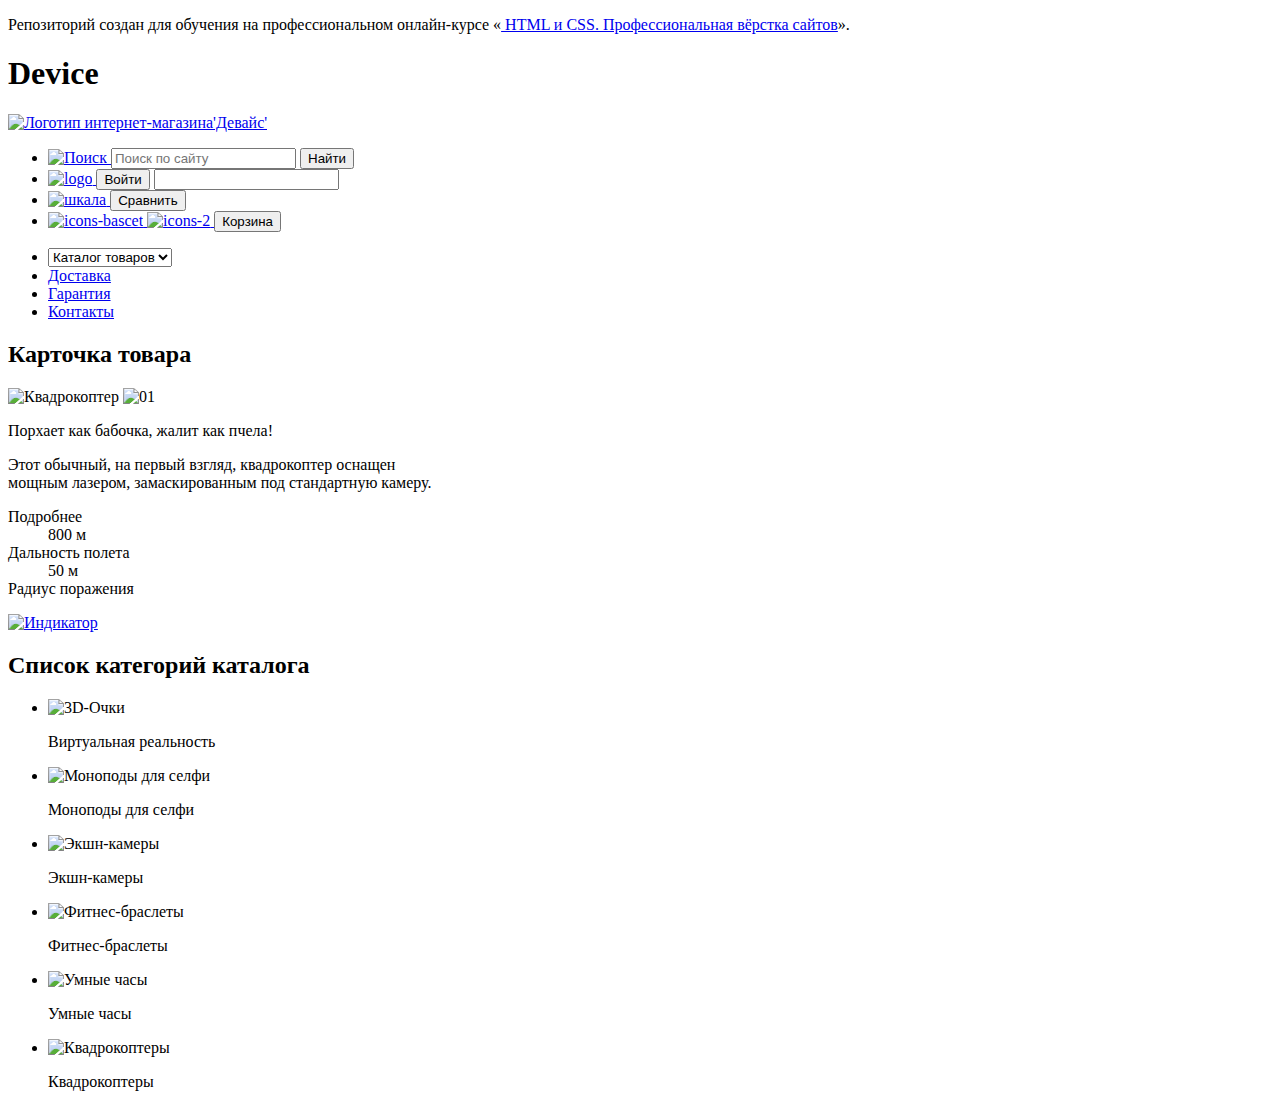
==== index.html @ 3abfb751 "Разметка списка продуктов" ====
<!DOCTYPE html>
<html lang="ru">
  <head>
    <meta charset="utf-8">
    <link rel="stylesheet" href="">
    <title>HTML Academy: Девайс</title>
  </head>
  <body>
<p>Репозиторий создан для обучения на профессиональном онлайн‑курсе «<a href="https://htmlacademy.ru/intensive/htmlcss">
  HTML и CSS. Профессиональная вёрстка сайтов</a>».</p>
   <main class="main-index">

<header class="page-header">
  <div class="container-header">
  <section class="navigation">
    <h1 class="visually-hidden">Device</h1>
  <a class="navigation-logo" href="index.html">
 <img class="page-header-logo" src="" alt="Логотип интернет-магазина'Девайс'"
  src="" width="145" height="36">
 </a>
 <ul class="navigation-list">
 <form class="navigation-form" action="https://echo.htmlacademy.ru/" method="post">

  <li class="navigation-item-search">
    <a class="navigation-link" href="#">
 <img class="" alt="Поиск" width="16" height="16">
		</a>
<label form="navigation-search"></label>
<input class="field" placeholder="Поиск по сайту" type="search" name="navigation-search" id="navigation-search" required>
<button class="button-search-button" type="submit">Найти</button>
</li>
<li class="navigation-item-to-come-in">
  <a class="navigation-link" href="#">
    <img class="" alt="logo" width="13" height="12">
       </a>
<button class="button-to-come-in-button" type="submit">Войти</button>
<label for="navigation-login">
<input class="field" placeholder="" type="text" name="navigation-login" id="navigation-login"
 required>
</label>
</li>
<li class="navigation-item-compare">
  <a class="navigation-link" href="#">
    <img class="icons-compare" src="" alt="шкала" width="13" height="12">
       </a>
  <button class="button-compare-button" type="submit">Сравнить</button>
</li>
<li class="navigation-item-bascet">
  <a class="navigation-link" href="#">
    <img class="" alt="icons-bascet" src="" alt="Корзина" width="16" height="14">
    <img class="" alt="icons-2" src="" alt="цифра-2" width="21" height="21">
       </a>
       <button class="button-cart-button" type="submit">Корзина</button>
</li>
</form>
  </ul>
  <ul class="navigation-list-menu">
    <li class="navigation-item-catalog">
    <select name="catalog">
      <option value="catalog-toggler">Каталог товаров</option>
      <img class="" alt="элипс" width="50" height="50">
    </select>
    </li>
    <li class="navigation-item-delivery">
      <a class="navigation-link" href="#">Доставка</a>
    </li>
    <li class="navigation-item-guarantee">
    <a class="navigation-link" href="#">Гарантия</a>
    </li>
    <li class="navigation-item-contacts">
      <a class="navigation-link" href="#">Контакты</a>
    </li>
  </ul>
</section>
</div>
</header>
<main class="main-container">
	<div class="page-container">
	<section class="product-card">
    <h2 class="visually-hidden">Карточка товара</h2>
    <img class="slider-1" src="" alt="Квадрокоптер" width="560" height="560">
    <img class="slider-2" src="" alt="01" width="250" height="135">
    <p class="product-characteristics">Порхает как бабочка,
      жалит как пчела!</p>
      <p class="description">Этот обычный, на первый взгляд, квадрокоптер оснащен<br> мощным лазером, замаскированным под стандартную камеру.
      </p>
      <dl class="product-description">Подробнее
        <dd>800 м</dd>
        <dt>Дальность полета</dt>
        <dd>50 м</dd>
        <dt>Радиус поражения</dt>
      </dl>
      <a class="navigation-link" href="#">
        <img class="indicators-list" src="" alt="Индикатор" width="76" height="12">
      </a>
</section>
<section class="catalog-products">
  <h2 class="visually-hidden">Список категорий каталога</h2>
  <ul class="products-list">
    <li class="product-item">
      <img class="glasses" src="" alt="3D-Очки" width="97" height="55">
      <p class="description">Виртуальная
        реальность</p>
    </li>
    <li class="product-item">
      <img class="selfie-ionopods" src="" alt="Моноподы для селфи" width="97" height="55">
      <p class="description">Моноподы
        для селфи</p>
    </li>
    <li class="product-item">
      <img class="action-camera" src="" alt="Экшн-камеры" width="97" height="55">
      <p class="description">Экшн-камеры</p>
    </li>
    <li class="product-item">
      <img class="fitness-bracelets" src="" alt="Фитнес-браслеты" width="107" height="65">
      <p class="description">Фитнес-браслеты</p>
    </li>
    <li class="product-item">
      <img class="smart-watch" src="" alt="Умные часы" width="56" height="38">
      <p class="description">Умные часы</p>
    </li>
    <li class="product-item">
      <img class="quadrocopter" src="" alt="Квадрокоптеры" width="132" height="69">
      <p class="description">Квадрокоптеры</p>
    </li>
  </ul>
</section>

  </div>
   </main>
  </body>
</html>
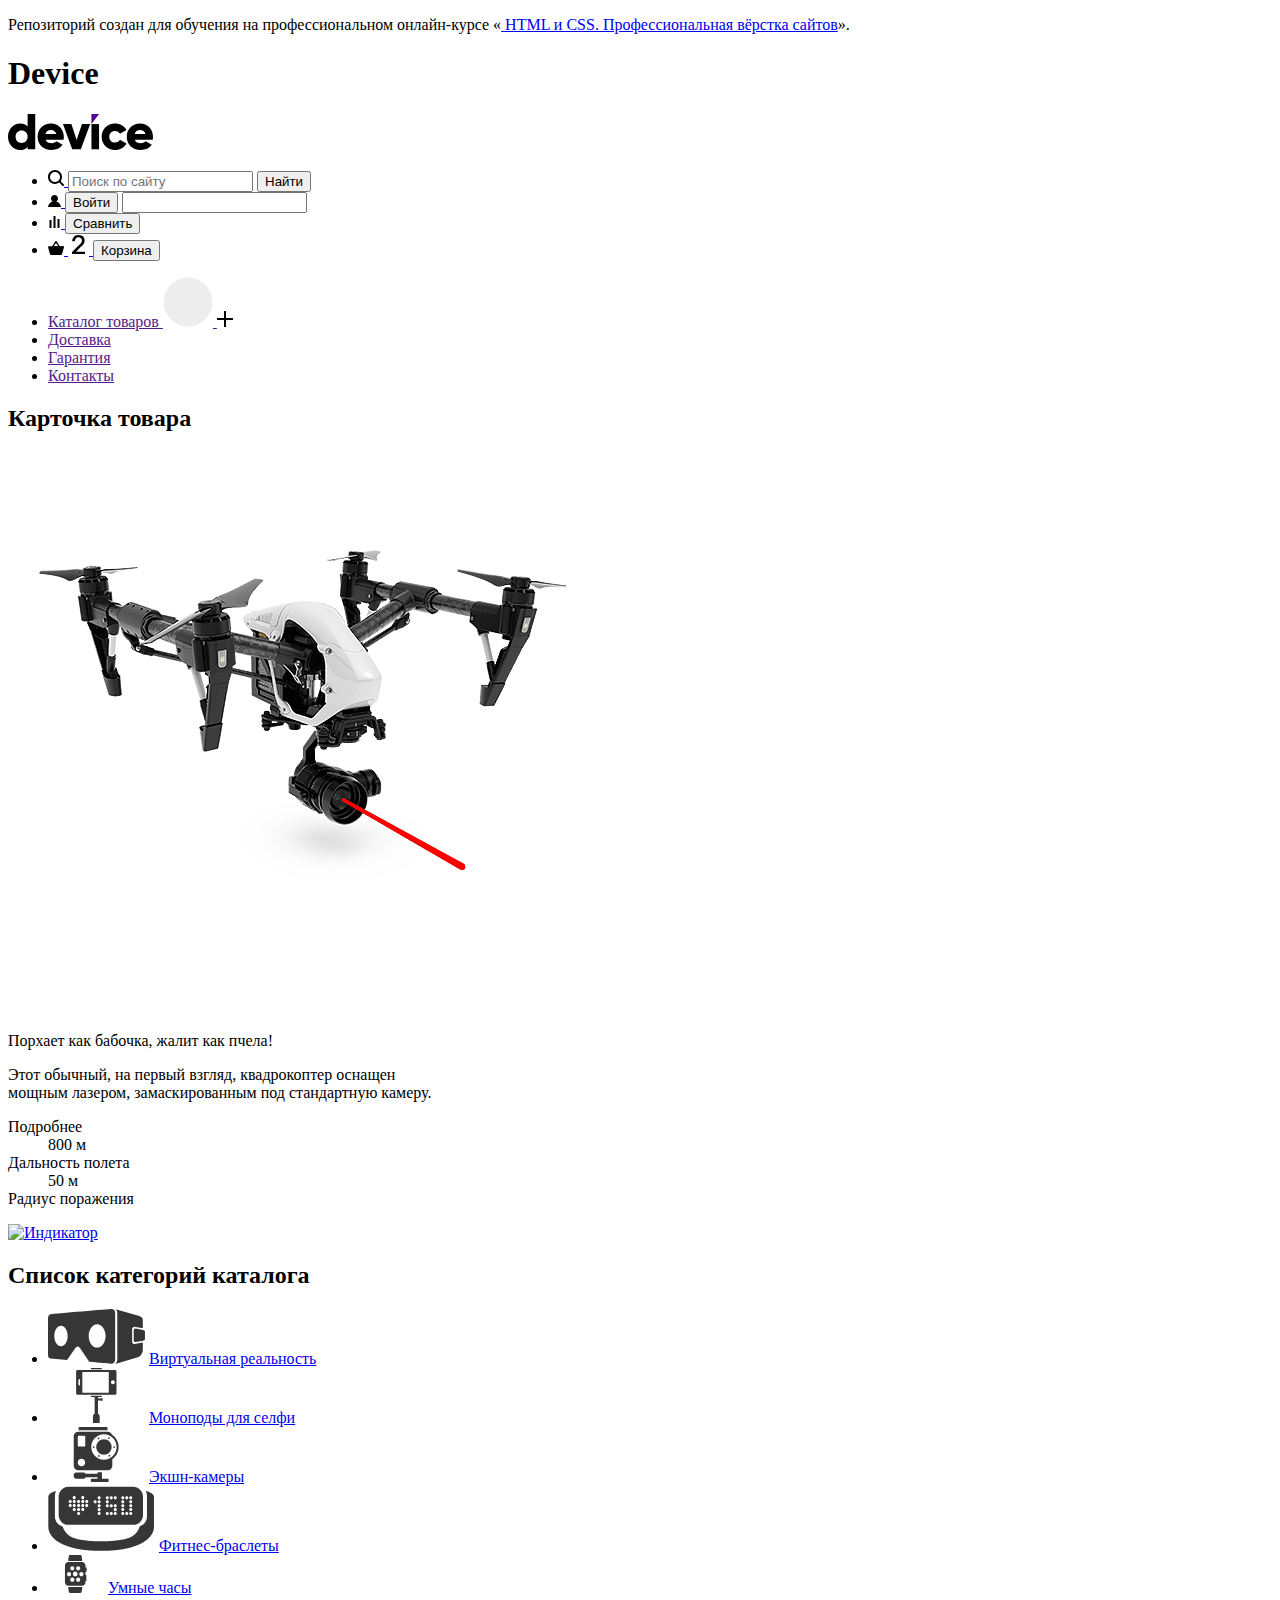
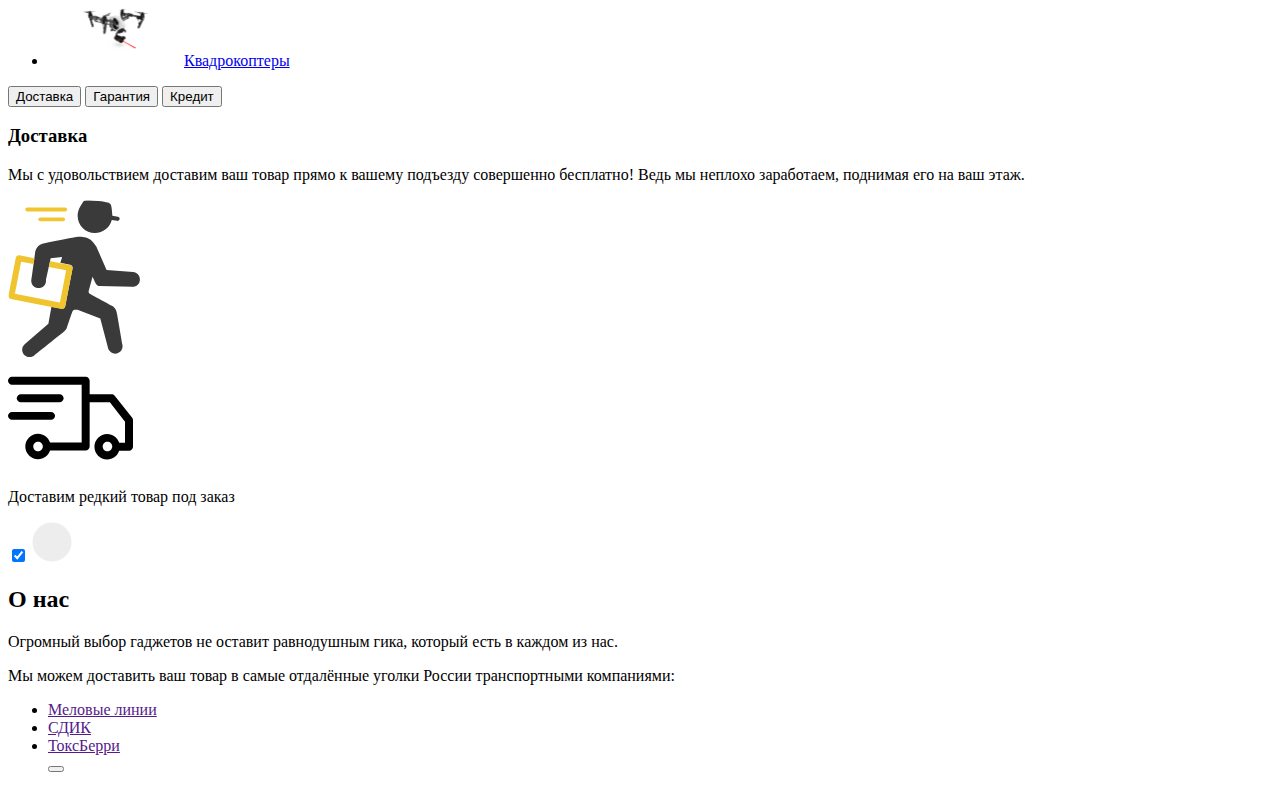
==== commit 104935ee: "экспорт графики и разметка секции"О нас"" ====
--- a/index.html
+++ b/index.html
@@ -2,7 +2,7 @@
 <html lang="ru">
   <head>
     <meta charset="utf-8">
-    <link rel="stylesheet" href="">
+    <link rel="stylesheet" href="./.stylelintrc.json">
     <title>HTML Academy: Девайс</title>
   </head>
   <body>
@@ -15,15 +15,14 @@
   <section class="navigation">
     <h1 class="visually-hidden">Device</h1>
   <a class="navigation-logo" href="index.html">
- <img class="page-header-logo" src="" alt="Логотип интернет-магазина'Девайс'"
-  src="" width="145" height="36">
+ <img class="page-header-logo" src="./images/logo.svg" alt="Логотип интернет-магазина'Девайс'" width="145" height="36">
  </a>
  <ul class="navigation-list">
  <form class="navigation-form" action="https://echo.htmlacademy.ru/" method="post">
 
   <li class="navigation-item-search">
     <a class="navigation-link" href="#">
- <img class="" alt="Поиск" width="16" height="16">
+ <img class="search" src="/images/VectorS.svg" alt="Поиск" width="16" height="16">
 		</a>
 <label form="navigation-search"></label>
 <input class="field" placeholder="Поиск по сайту" type="search" name="navigation-search" id="navigation-search" required>
@@ -31,44 +30,45 @@
 </li>
 <li class="navigation-item-to-come-in">
   <a class="navigation-link" href="#">
-    <img class="" alt="logo" width="13" height="12">
+    <img class="icons" src="/images/VectorL.svg" alt="logo" width="13" height="12">
        </a>
 <button class="button-to-come-in-button" type="submit">Войти</button>
-<label for="navigation-login">
-<input class="field" placeholder="" type="text" name="navigation-login" id="navigation-login"
+<label for="field">
+<input class="field" placeholder="" type="text" name="navigation-login" id="field"
  required>
 </label>
 </li>
 <li class="navigation-item-compare">
   <a class="navigation-link" href="#">
-    <img class="icons-compare" src="" alt="шкала" width="13" height="12">
-       </a>
+    <img class="icons-compare" src="./images/Vector7.svg" alt="шкала" width="13" height="12">
+  </a>
   <button class="button-compare-button" type="submit">Сравнить</button>
 </li>
 <li class="navigation-item-bascet">
   <a class="navigation-link" href="#">
-    <img class="" alt="icons-bascet" src="" alt="Корзина" width="16" height="14">
-    <img class="" alt="icons-2" src="" alt="цифра-2" width="21" height="21">
+    <img class="bascet" src="./images/Vectorb.svg" alt="icons-bascet" alt="Корзина" width="16" height="14">
+    <img class="icons-2" src="./images/2.svg" alt="цифра-2" width="21" height="21">
        </a>
        <button class="button-cart-button" type="submit">Корзина</button>
 </li>
 </form>
   </ul>
-  <ul class="navigation-list-menu">
-    <li class="navigation-item-catalog">
-    <select name="catalog">
-      <option value="catalog-toggler">Каталог товаров</option>
-      <img class="" alt="элипс" width="50" height="50">
-    </select>
+  <ul class="catalog">
+    <li class="catalog-item">
+    <a href="">Каталог товаров
+      <img class="Ellipse-2" src="./images/Ellipse.svg" alt="элипс" width="50" height="50">
+      <img class="+" src="./images/Vector+.svg" alt="элипс" width="16" height="16">
+      </a>
     </li>
-    <li class="navigation-item-delivery">
-      <a class="navigation-link" href="#">Доставка</a>
+
+    <li class="catalog-item">
+      <a href="">Доставка</a>
     </li>
-    <li class="navigation-item-guarantee">
-    <a class="navigation-link" href="#">Гарантия</a>
+    <li class="catalog-item">
+    <a  href="">Гарантия</a>
     </li>
-    <li class="navigation-item-contacts">
-      <a class="navigation-link" href="#">Контакты</a>
+    <li class="catalog-item">
+      <a href="">Контакты</a>
     </li>
   </ul>
 </section>
@@ -78,8 +78,8 @@
 	<div class="page-container">
 	<section class="product-card">
     <h2 class="visually-hidden">Карточка товара</h2>
-    <img class="slider-1" src="" alt="Квадрокоптер" width="560" height="560">
-    <img class="slider-2" src="" alt="01" width="250" height="135">
+    <img class="slider-1" src="./images/slider-1.svg" alt="Квадрокоптер" width="560" height="560">
+    <img class="slider-2" src="./images/01.svg" alt="01" width="250" height="135">
     <p class="product-characteristics">Порхает как бабочка,
       жалит как пчела!</p>
       <p class="description">Этот обычный, на первый взгляд, квадрокоптер оснащен<br> мощным лазером, замаскированным под стандартную камеру.
@@ -96,37 +96,82 @@
 </section>
 <section class="catalog-products">
   <h2 class="visually-hidden">Список категорий каталога</h2>
-  <ul class="products-list">
-    <li class="product-item">
-      <img class="glasses" src="" alt="3D-Очки" width="97" height="55">
-      <p class="description">Виртуальная
-        реальность</p>
+  <ul class="subcatalog-list">
+    <li class="subcatalog-item">
+      <img class="glasses" src="./images/Vector6.svg" alt="3D-Очки" width="97" height="55">
+      <a href="description">Виртуальная
+        реальность</a>
     </li>
-    <li class="product-item">
-      <img class="selfie-ionopods" src="" alt="Моноподы для селфи" width="97" height="55">
-      <p class="description">Моноподы
-        для селфи</p>
+    <li class="subcatalog-item">
+      <img class="selfie-ionopods" src="./images/Vector5.svg" alt="Моноподы для селфи" width="97" height="55">
+      <a href="description">Моноподы
+        для селфи</a>
     </li>
-    <li class="product-item">
-      <img class="action-camera" src="" alt="Экшн-камеры" width="97" height="55">
-      <p class="description">Экшн-камеры</p>
+    <li class="subcatalog-item">
+      <img class="action-camera" src="./images/4.svg" alt="Экшн-камеры" width="97" height="55">
+      <a href="description">Экшн-камеры</a>
     </li>
-    <li class="product-item">
-      <img class="fitness-bracelets" src="" alt="Фитнес-браслеты" width="107" height="65">
-      <p class="description">Фитнес-браслеты</p>
+    <li class="subcatalog-item">
+      <img class="fitness-bracelets" src="./images/Vector3.svg" alt="Фитнес-браслеты" width="107" height="65">
+      <a href="description">Фитнес-браслеты</a>
     </li>
-    <li class="product-item">
-      <img class="smart-watch" src="" alt="Умные часы" width="56" height="38">
-      <p class="description">Умные часы</p>
+    <li class="subcatalog-item">
+      <img class="smart-watch" src="./images/Vector1.svg" alt="Умные часы" width="56" height="38">
+      <a href="description">Умные часы</a>
     </li>
-    <li class="product-item">
-      <img class="quadrocopter" src="" alt="Квадрокоптеры" width="132" height="69">
-      <p class="description">Квадрокоптеры</p>
+    <li class="subcatalog-item">
+      <img class="quadrocopter" src="./images/slider-1.svg" alt="Квадрокоптеры" width="132" height="69">
+      <a href="description">Квадрокоптеры</a>
     </li>
   </ul>
 </section>
+<div class="tab">
+<button class="tablinks" onclic="openДоставка (event,'Доставка')">Доставка</button>
+<button class="tablinks" onclic="openГарантия (event,'Гарантия')">Гарантия</button>
+<button class="tablinks" onclic="openКредит (event,'Кредит')">Кредит</button>
+</div>
+<div id="Доставка" class="tabcontent">
+  <h3>Доставка</h3>
+  <p>Мы с удовольствием доставим ваш товар прямо
+    к вашему подъезду совершенно бесплатно! Ведь
+    мы неплохо заработаем, поднимая его на ваш этаж.</p>
+  <img class="courier" src="./images/картинка.svg" alt="Курьер" width="136" height="164">
+</div>
+<div class="delivery">
+  <a href="delivery-car">
+  <img class="car" src="./images/Vectord.svg" alt="Машина" width="125" height="100">
+</a>
+  <p class="main-content">Доставим редкий товар под заказ</p>
+  <label for="order"></label>
+  <input class="order" type="checkbox" name="order" id="order" checked>
+  <img src="./images/Ellipse1.svg" width="40" height="40">
+  </div>
+  <section class="about-Us">
+    <h2 class="about-Us-title">О нас</h2>
+    <p class="about-Us-text">Огромный выбор гаджетов не оставит равнодушным гика, который есть в каждом из нас.
+    </p>
+    <p class="offer">Мы можем доставить ваш товар в самые отдалённые уголки России транспортными компаниями:</p>
+    <ul class="offer-list">
+      <li class="offer-item">
+      <a href="">Меловые линии</a>
+      </li>
+      <li class="offer-item">
+        <a href="">СДИК</a>
+        </li>
+        <li class="offer-item">
+          <a href="">ТоксБерри</a>
+          </li>
 
-  </div>
+      <a href=""></a>
+        <button class="button"
+
+
+    </ul>
+
+  </section>
+</div>
+</div>
+
    </main>
   </body>
 </html>
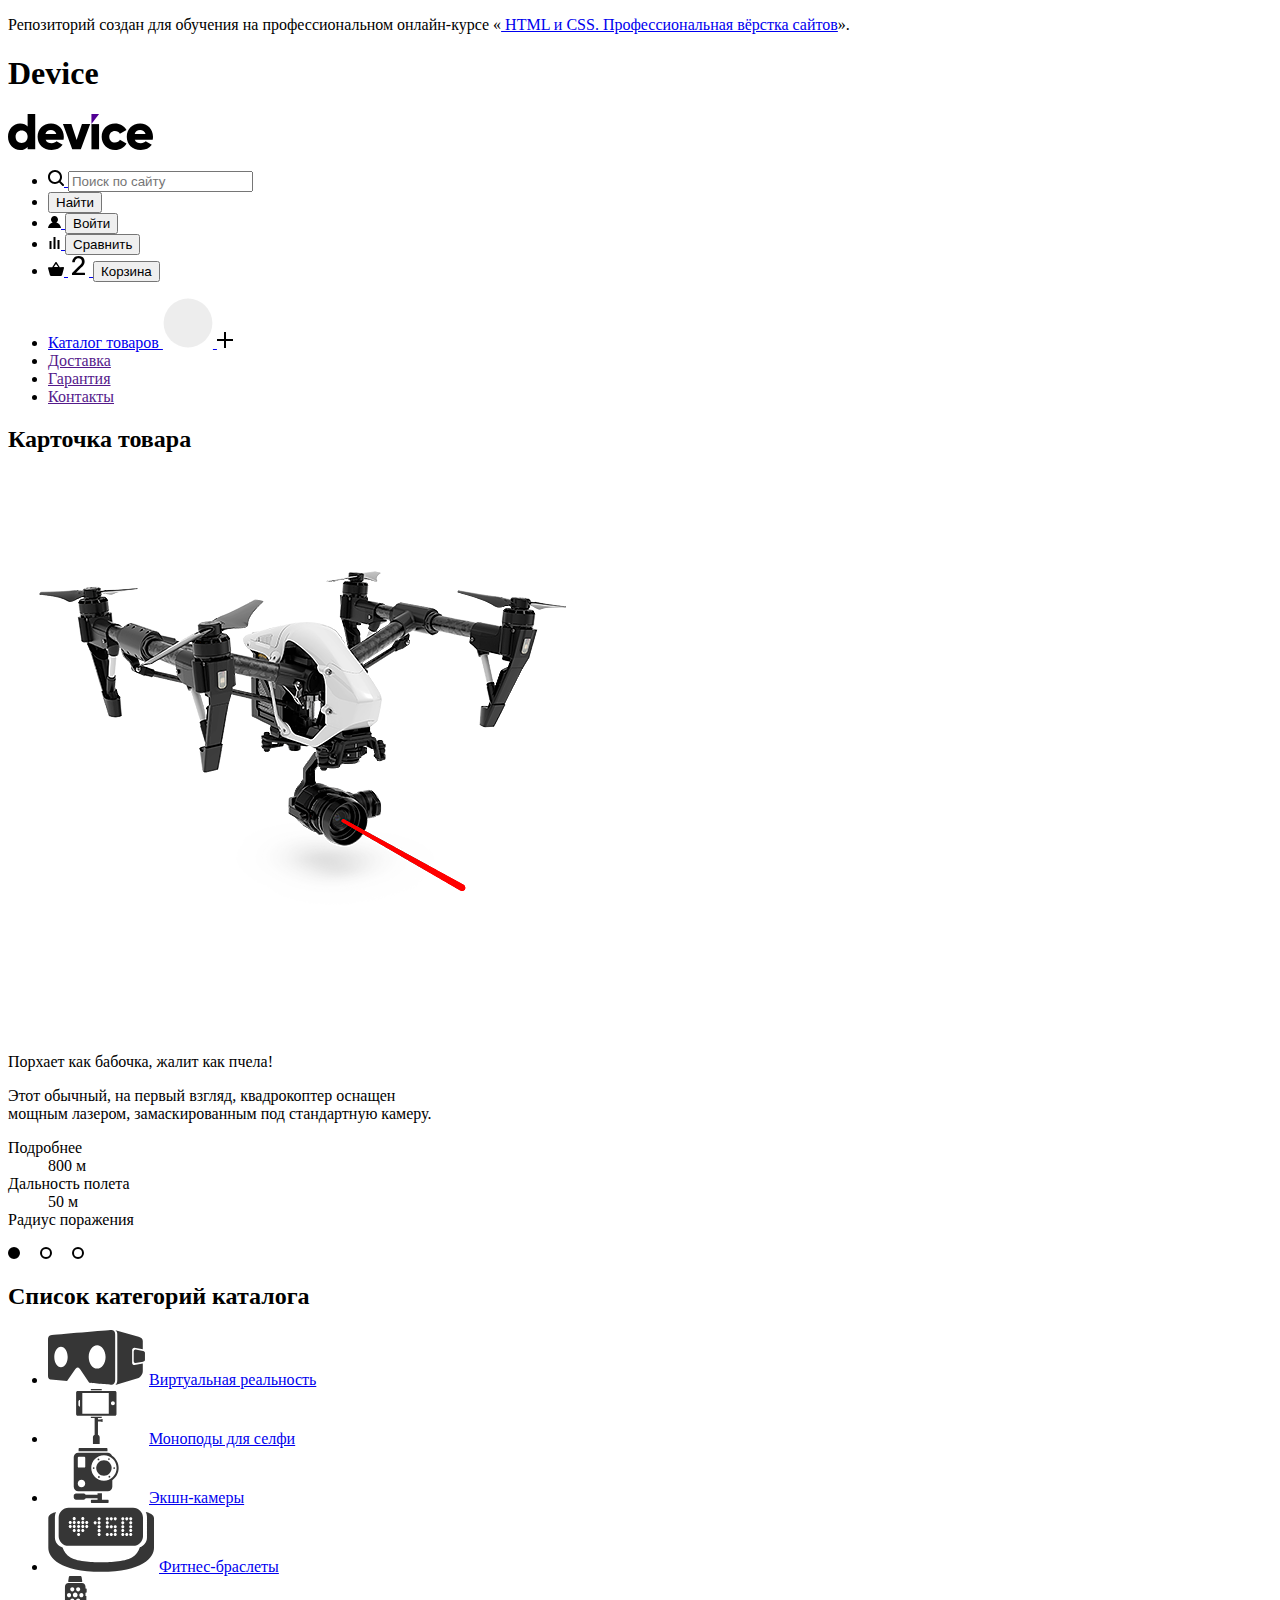
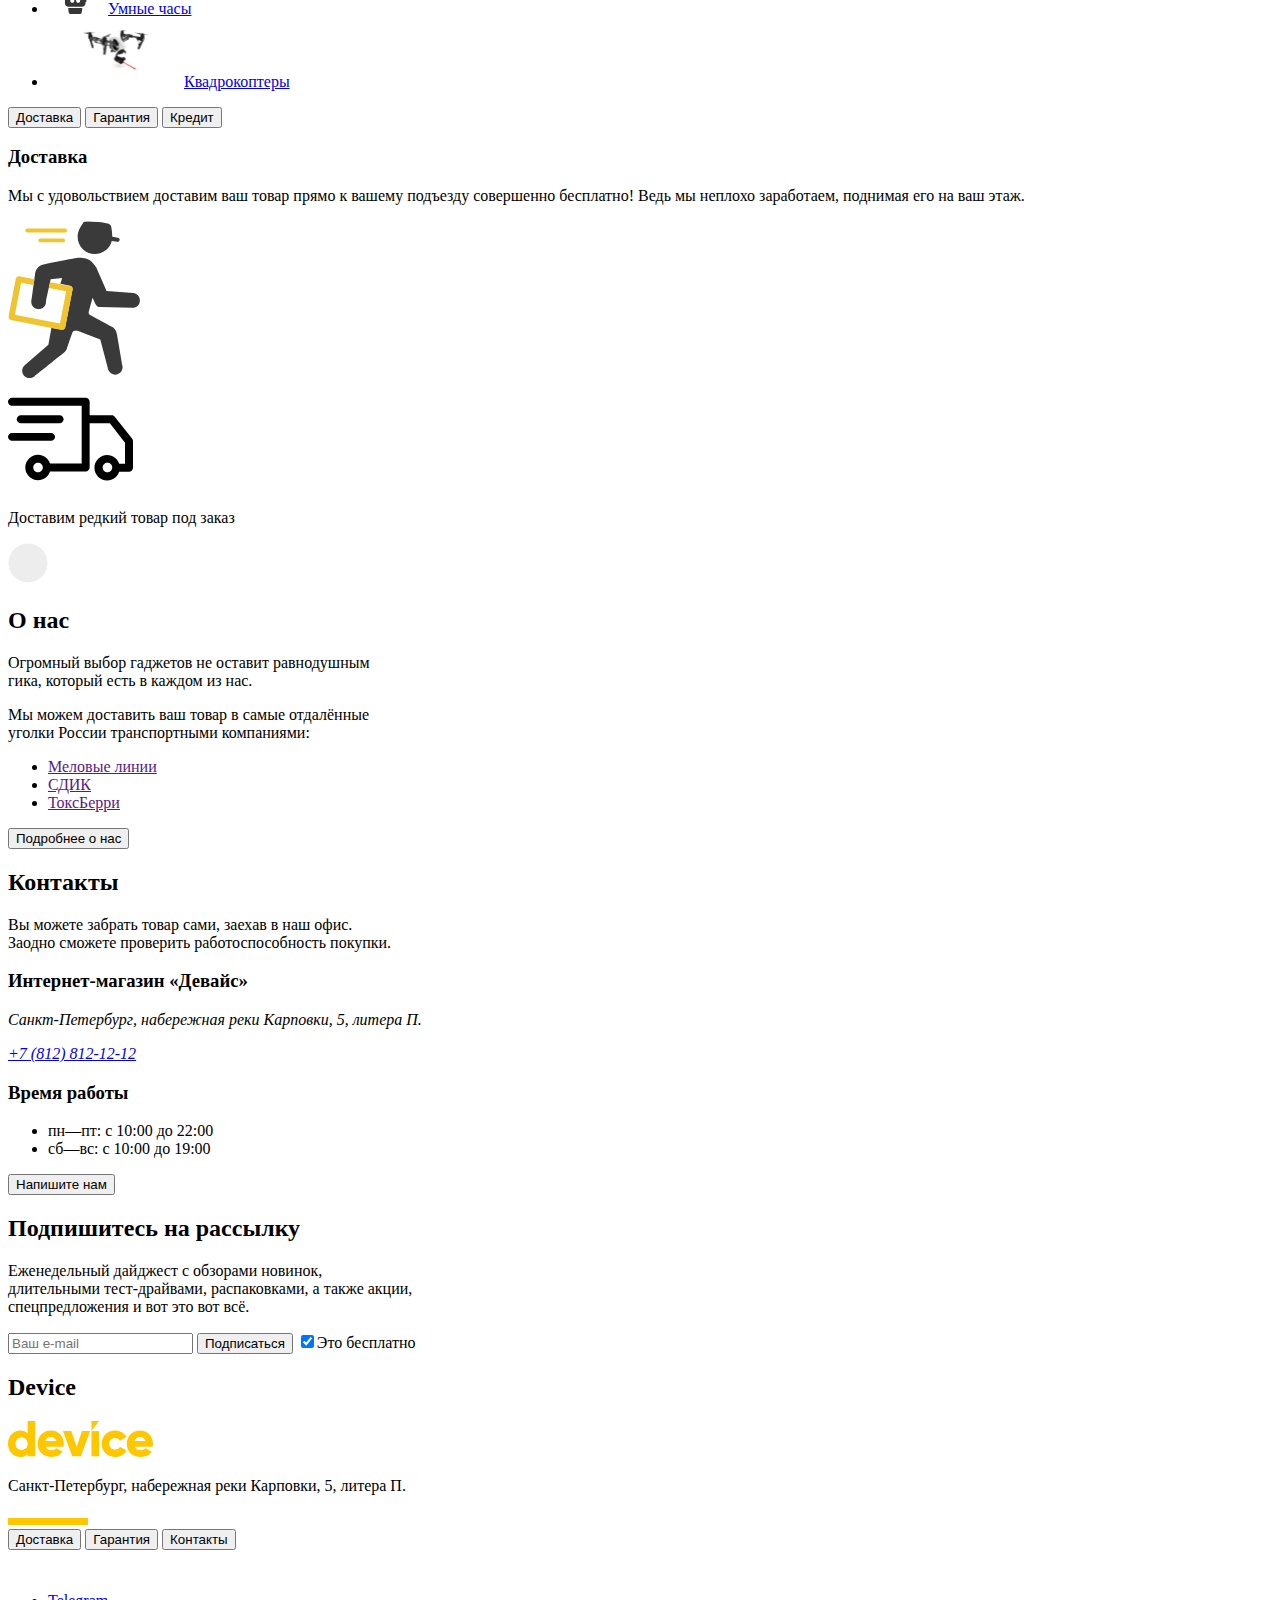
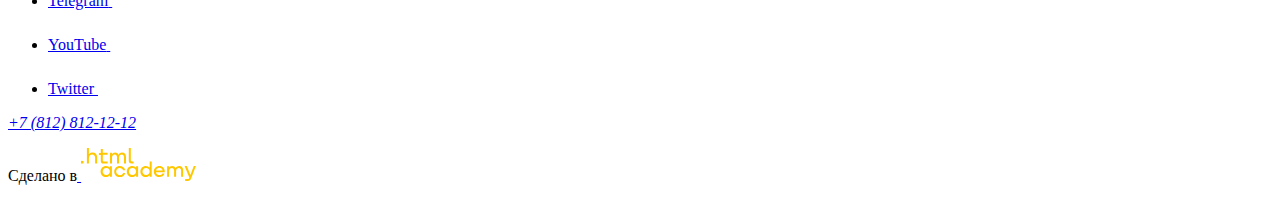
==== commit 61f5dabb: "Верстка главной страницы закончена." ====
--- a/index.html
+++ b/index.html
@@ -1,8 +1,10 @@
 <!DOCTYPE html>
+
 <html lang="ru">
-  <head>
+<head>
     <meta charset="utf-8">
-    <link rel="stylesheet" href="./.stylelintrc.json">
+    <link rel="icon" href="favicon-device.svg" type="images/Rectangle 228.svg">
+    <link rel="stylesheet" href="styles/styles.CSS">
     <title>HTML Academy: Девайс</title>
   </head>
   <body>
@@ -11,40 +13,37 @@
    <main class="main-index">
 
 <header class="page-header">
-  <div class="container-header">
-  <section class="navigation">
+  <div class="container">
+  <nav class="navigation">
     <h1 class="visually-hidden">Device</h1>
   <a class="navigation-logo" href="index.html">
  <img class="page-header-logo" src="./images/logo.svg" alt="Логотип интернет-магазина'Девайс'" width="145" height="36">
  </a>
- <ul class="navigation-list">
- <form class="navigation-form" action="https://echo.htmlacademy.ru/" method="post">
-
-  <li class="navigation-item-search">
+  <ul class="navigation-list">
+  <li class="navigation-search-item">
     <a class="navigation-link" href="#">
  <img class="search" src="/images/VectorS.svg" alt="Поиск" width="16" height="16">
 		</a>
-<label form="navigation-search"></label>
+<label for="navigation-search"></label>
 <input class="field" placeholder="Поиск по сайту" type="search" name="navigation-search" id="navigation-search" required>
+</li>
+<li class="navigation-search-item">
 <button class="button-search-button" type="submit">Найти</button>
 </li>
-<li class="navigation-item-to-come-in">
+<li class="navigation-to-come-in-item">
   <a class="navigation-link" href="#">
     <img class="icons" src="/images/VectorL.svg" alt="logo" width="13" height="12">
        </a>
 <button class="button-to-come-in-button" type="submit">Войти</button>
-<label for="field">
-<input class="field" placeholder="" type="text" name="navigation-login" id="field"
- required>
-</label>
-</li>
-<li class="navigation-item-compare">
+
+</li>
+<li class="navigation-compare-item">
   <a class="navigation-link" href="#">
     <img class="icons-compare" src="./images/Vector7.svg" alt="шкала" width="13" height="12">
   </a>
   <button class="button-compare-button" type="submit">Сравнить</button>
 </li>
-<li class="navigation-item-bascet">
+<li class="navigation-bascet-item">
   <a class="navigation-link" href="#">
     <img class="bascet" src="./images/Vectorb.svg" alt="icons-bascet" alt="Корзина" width="16" height="14">
     <img class="icons-2" src="./images/2.svg" alt="цифра-2" width="21" height="21">
@@ -55,9 +54,9 @@
   </ul>
   <ul class="catalog">
     <li class="catalog-item">
-    <a href="">Каталог товаров
-      <img class="Ellipse-2" src="./images/Ellipse.svg" alt="элипс" width="50" height="50">
-      <img class="+" src="./images/Vector+.svg" alt="элипс" width="16" height="16">
+    <a href="#">Каталог товаров
+      <img class="Ellipse" src="./images/Ellipse.svg" alt="элипс" width="50" height="50">
+      <img class="plus" src="./images/Vector+.svg" alt="plus" width="16" height="16">
       </a>
     </li>
 
@@ -71,7 +70,7 @@
       <a href="">Контакты</a>
     </li>
   </ul>
-</section>
+  </nav>
 </div>
 </header>
 <main class="main-container">
@@ -91,7 +90,7 @@
         <dt>Радиус поражения</dt>
       </dl>
       <a class="navigation-link" href="#">
-        <img class="indicators-list" src="" alt="Индикатор" width="76" height="12">
+        <img class="indicators-list" src="./images/indicators-list.svg" alt="Индикатор" width="76" height="12">
       </a>
 </section>
 <section class="catalog-products">
@@ -136,21 +135,22 @@
     к вашему подъезду совершенно бесплатно! Ведь
     мы неплохо заработаем, поднимая его на ваш этаж.</p>
   <img class="courier" src="./images/картинка.svg" alt="Курьер" width="136" height="164">
-</div>
+
+</div>
+
 <div class="delivery">
   <a href="delivery-car">
   <img class="car" src="./images/Vectord.svg" alt="Машина" width="125" height="100">
 </a>
   <p class="main-content">Доставим редкий товар под заказ</p>
-  <label for="order"></label>
-  <input class="order" type="checkbox" name="order" id="order" checked>
-  <img src="./images/Ellipse1.svg" width="40" height="40">
+  <img class="Ellipse" src="./images/Ellipse1.svg" alt="Ellipse" width="40" height="40">
   </div>
+  <div class="contacts">
   <section class="about-Us">
     <h2 class="about-Us-title">О нас</h2>
-    <p class="about-Us-text">Огромный выбор гаджетов не оставит равнодушным гика, который есть в каждом из нас.
+    <p class="about-Us-text">Огромный выбор гаджетов не оставит равнодушным<br> гика, который есть в каждом из нас.
     </p>
-    <p class="offer">Мы можем доставить ваш товар в самые отдалённые уголки России транспортными компаниями:</p>
+    <p class="offer">Мы можем доставить ваш товар в самые отдалённые<br> уголки России транспортными компаниями:</p>
     <ul class="offer-list">
       <li class="offer-item">
       <a href="">Меловые линии</a>
@@ -161,17 +161,85 @@
         <li class="offer-item">
           <a href="">ТоксБерри</a>
           </li>
-
-      <a href=""></a>
-        <button class="button"
-
-
-    </ul>
-
+        </ul>
+          <button class="button-about-Us" type="button">Подробнее о нас</button>
+      </div>
+</section>
+
+<section class="contacts-us">
+  <h2 class="contacts-us">Контакты</h2>
+  <p class="contacts-us-text">Вы можете забрать товар сами, заехав в наш офис.<br>
+    Заодно сможете проверить работоспособность покупки. </p>
+    <h3 class="contacts-subtitle">Интернет-магазин «Девайс»</h3>
+    <address class="contacts-adress">
+      <p class="contacts-adress-text">Санкт-Петербург, набережная реки Карповки, 5, литера П.</p>
+      <a class="contacts-phone" href="tel:+7 (812) 812-12-12">+7 (812) 812-12-12</a>
+      </address>
+      <h3 class="contacts-subtitle">Время работы</h3>
+      <ul class="contacts-shedule">
+        <li class="contacts-shedule-item">пн—пт: с 10:00 до 22:00</li>
+        <li class="contacts-shedule-item">сб—вс: с 10:00 до 19:00</li>
+      </ul>
+      <button class="button-contacts-us" type="button">Напишите нам</button>
+</section>
+<section class="appointment">
+  <h2>Подпишитесь
+    на рассылку</h2>
+    <p class="appointment-text">Еженедельный дайджест с обзорами новинок,<br>
+      длительными тест-драйвами, распаковками, а также акции,
+      <br> спецпредложения и вот это вот всё.</p>
+      <form class="appointment-form" action="https://echo.htmlacademy.ru/" method="post">
+  <label for="appointment-email">
+    <input class="field" placeholder="Ваш e-mail" type="email"
+    name="appointment-email"
+    id="appointment-email" required>
+  <button class="button-appointment-button" type="submit">Подписаться</button>
+<label for="it's-free"></label>
+<input type="checkbox" name="it's-free" id="it's-free" checked>Это бесплатно
+</form>
+</div>
+</section>
+</main>
+<footer class="page-footer">
+  <div class="footer">
+  <section class="footer-social">
+    <h2 class="visually-hidden">Device</h2>
+    <img class="logo-footer" src="images/Group.svg" alt="Device" width="145" height="36">
+    <p class="contacts-adress-text">Санкт-Петербург, набережная
+      реки Карповки, 5, литера П.</p>
+      <img class="Vector-" src="images/Vector-.svg" alt="Vector-" width="80" height="7">
+      <div class="tab">
+        <button class="tablinks" onclic="openДоставка (event,'Доставка')">Доставка</button>
+        <button class="tablinks" onclic="openГарантия (event,'Гарантия')">Гарантия</button>
+        <button class="tablinks" onclic="openКредит (event,'Контакты')">Контакты</button>
+        <ul class="footer-social-list">
+          <li class="footer-social-item">
+            <a class="link" href="https://t.me/htmlacademy">
+              <span class="visually-hidden">Telegram</span>
+              <img class="icons" src="images/Ellipse6.svg" width="40" height="40">
+            </a>
+          </li>
+          <li class="footer-social-item">
+            <a class="link" href="https://www.youtube.com/htmlacademy">
+              <span class="visually-hidden">YouTube</span>
+              <img class="icons" src="images/Ellipse4.svg" width="40" height="40">
+            </a>
+          </li>
+          <li class="footer-social-item">
+            <a class="link" href="https://twitter.com/htmlacademy">
+              <span class="visually-hidden">Twitter</span>
+              <img class="icons" src="images/Ellipse4.svg" width="40" height="40">
+            </a>
+          </li>
+        </ul>
+        <address class="contacts-adress">
+        <a class="contacts-phone" href="tel:+7 (812) 812-12-12">+7 (812) 812-12-12</a>
+      </address>
+      <p class="about-text"><span class="visually-hidden"> Сделано в</span><a class="htmlacademy-link" href="https://htmlacademy.ru/">
+        <img src="images/Vectora.svg" widht="115" height="33" alt="Логотип 'html-academy'">
+      </a></p>
+        </div>
   </section>
-</div>
-</div>
-
-   </main>
+</footer>
   </body>
 </html>
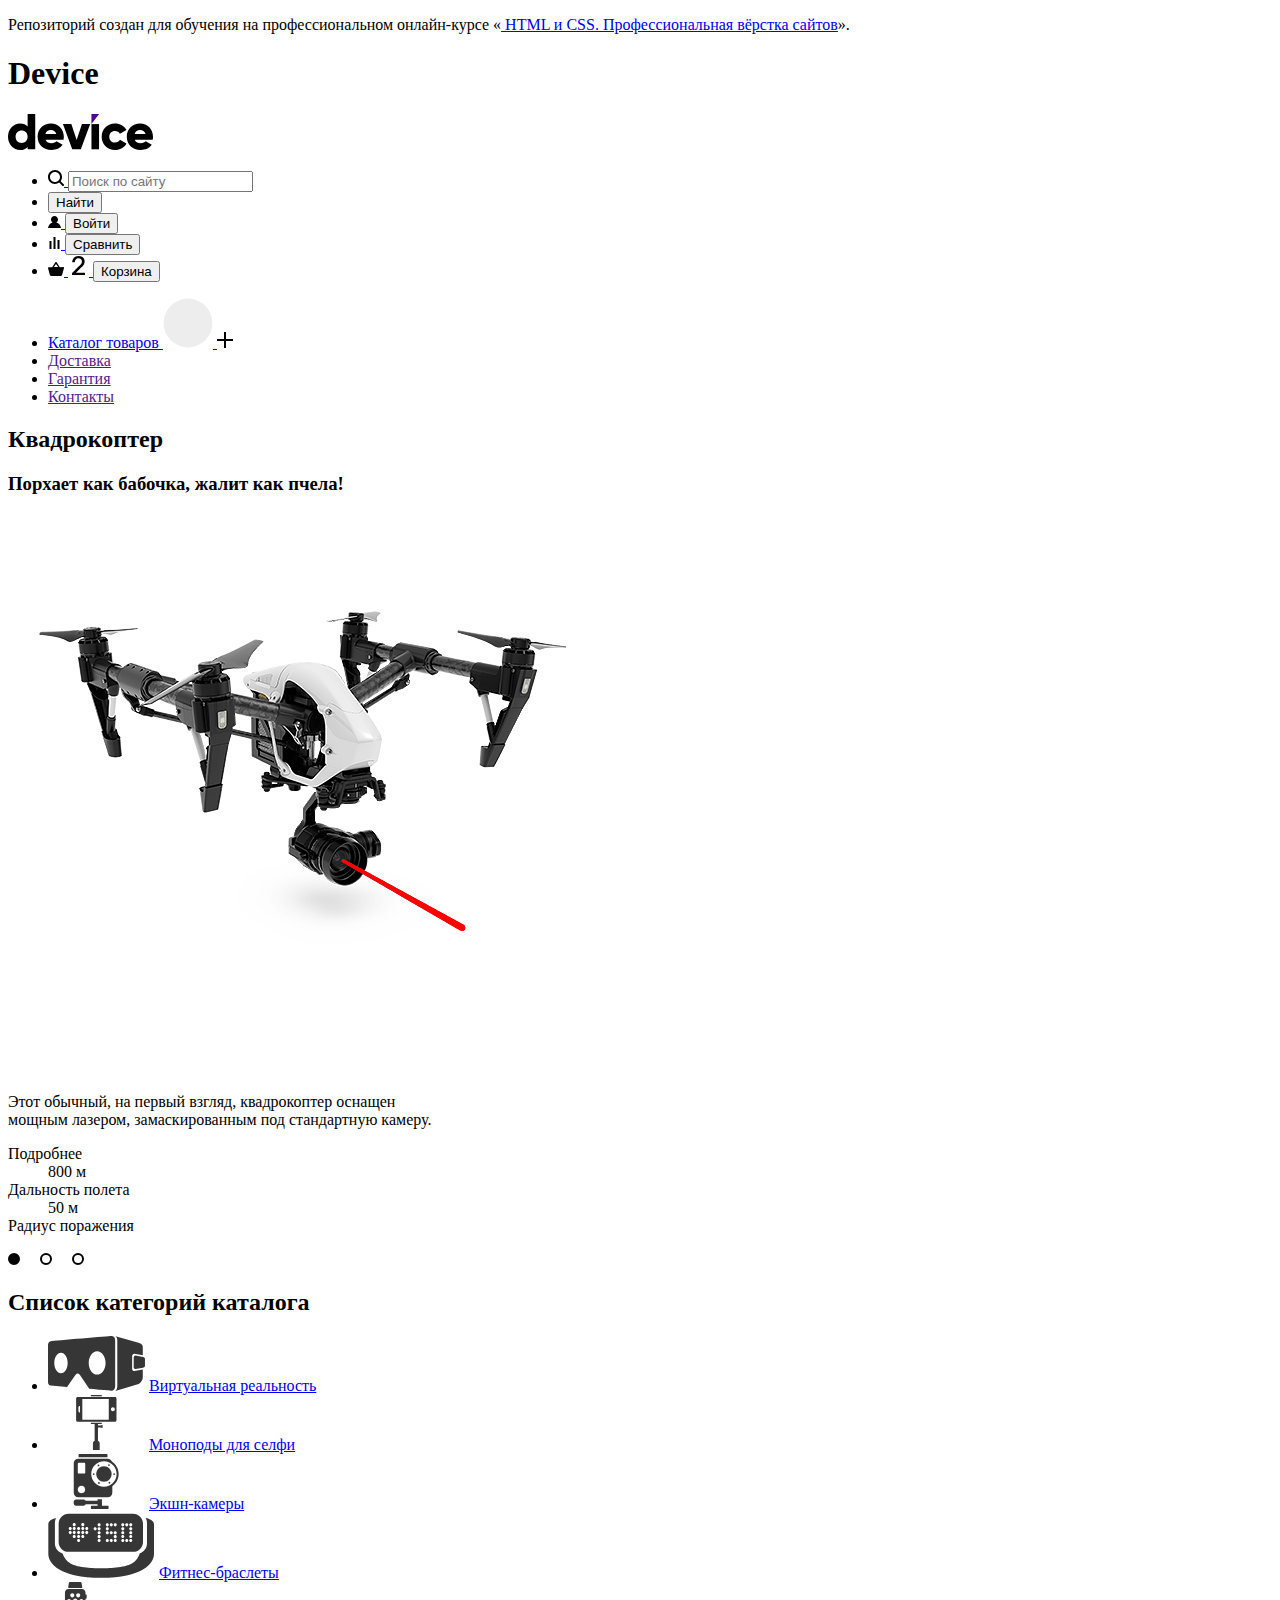
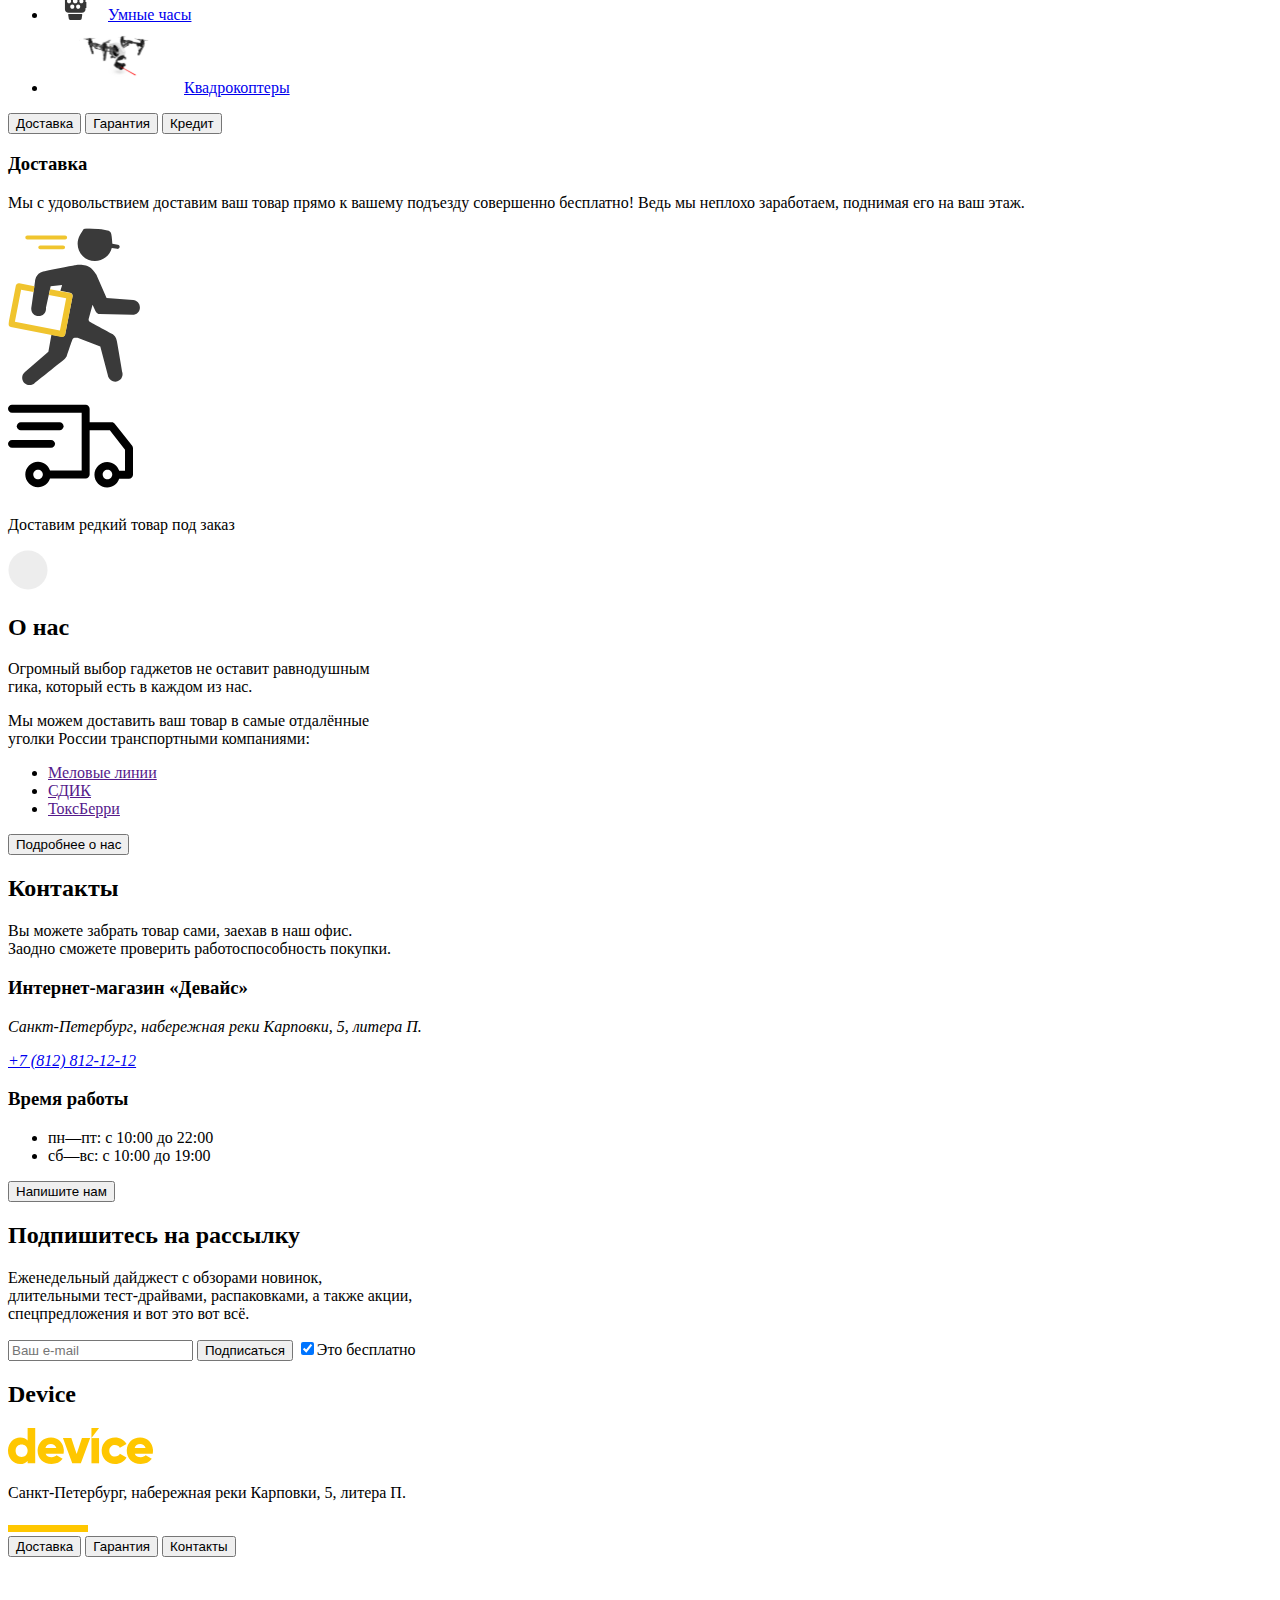
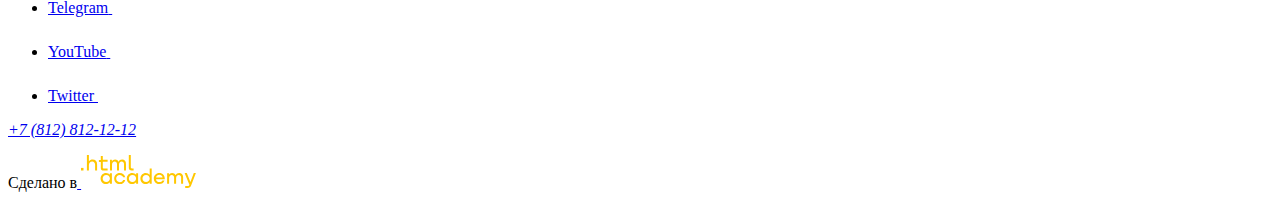
==== commit e6ab64ac: "Указала имя наставника" ====
--- a/index.html
+++ b/index.html
@@ -3,9 +3,10 @@
 <html lang="ru">
 <head>
     <meta charset="utf-8">
+    <title>HTML Academy: Девайс</title>
+    <link rel="stylesheet" href="styles.css">
     <link rel="icon" href="favicon-device.svg" type="images/Rectangle 228.svg">
-    <link rel="stylesheet" href="styles/styles.CSS">
-    <title>HTML Academy: Девайс</title>
+
   </head>
   <body>
 <p>Репозиторий создан для обучения на профессиональном онлайн‑курсе «<a href="https://htmlacademy.ru/intensive/htmlcss">
@@ -17,12 +18,12 @@
   <nav class="navigation">
     <h1 class="visually-hidden">Device</h1>
   <a class="navigation-logo" href="index.html">
- <img class="page-header-logo" src="./images/logo.svg" alt="Логотип интернет-магазина'Девайс'" width="145" height="36">
+ <img class="page-header-logo" src="./images/logo.svg" width="145" height="36" alt="Логотип интернет-магазина'Девайс'">
  </a>
   <ul class="navigation-list">
   <li class="navigation-search-item">
     <a class="navigation-link" href="#">
- <img class="search" src="/images/VectorS.svg" alt="Поиск" width="16" height="16">
+ <img class="search" src="/images/VectorS.svg" width="16" height="16" alt="Поиск">
 		</a>
 <label for="navigation-search"></label>
 <input class="field" placeholder="Поиск по сайту" type="search" name="navigation-search" id="navigation-search" required>
@@ -32,31 +33,31 @@
 </li>
 <li class="navigation-to-come-in-item">
   <a class="navigation-link" href="#">
-    <img class="icons" src="/images/VectorL.svg" alt="logo" width="13" height="12">
+    <img class="icons" src="/images/VectorL.svg" width="13" height="12" alt="logo">
        </a>
 <button class="button-to-come-in-button" type="submit">Войти</button>
 
 </li>
 <li class="navigation-compare-item">
   <a class="navigation-link" href="#">
-    <img class="icons-compare" src="./images/Vector7.svg" alt="шкала" width="13" height="12">
+    <img class="icons-compare" src="./images/Vector7.svg" width="13" height="12" alt="шкала">
   </a>
   <button class="button-compare-button" type="submit">Сравнить</button>
 </li>
 <li class="navigation-bascet-item">
   <a class="navigation-link" href="#">
-    <img class="bascet" src="./images/Vectorb.svg" alt="icons-bascet" alt="Корзина" width="16" height="14">
-    <img class="icons-2" src="./images/2.svg" alt="цифра-2" width="21" height="21">
+    <img class="bascet" src="./images/Vectorb.svg" alt="Корзина" width="16" height="14" alt="icons-bascet">
+    <img class="icons-2" src="./images/2.svg" width="21" height="21" alt="цифра-2">
        </a>
        <button class="button-cart-button" type="submit">Корзина</button>
 </li>
 </form>
   </ul>
-  <ul class="catalog">
-    <li class="catalog-item">
-    <a href="#">Каталог товаров
-      <img class="Ellipse" src="./images/Ellipse.svg" alt="элипс" width="50" height="50">
-      <img class="plus" src="./images/Vector+.svg" alt="plus" width="16" height="16">
+  <ul class="catalog-list">
+    <li class="catalog-item">
+    <a href="index.html">Каталог товаров
+      <img class="Ellipse" src="./images/Ellipse.svg" width="50" height="50" alt="элипс">
+      <img class="plus" src="./images/Vector+.svg" width="16" height="16" alt="plus">
       </a>
     </li>
 
@@ -76,11 +77,11 @@
 <main class="main-container">
 	<div class="page-container">
 	<section class="product-card">
-    <h2 class="visually-hidden">Карточка товара</h2>
-    <img class="slider-1" src="./images/slider-1.svg" alt="Квадрокоптер" width="560" height="560">
-    <img class="slider-2" src="./images/01.svg" alt="01" width="250" height="135">
-    <p class="product-characteristics">Порхает как бабочка,
-      жалит как пчела!</p>
+    <h2 class="visually-hidden">Квадрокоптер</h2>
+    <h3 class="product-characteristics-title">Порхает как бабочка,
+      жалит как пчела!</h3>
+    <img class="slider-1" src="./images/slider-1.svg" width="560" height="560" alt="Квадрокоптер">
+    <img class="slider-2" src="./images/01.svg" width="250" height="135" alt="01">
       <p class="description">Этот обычный, на первый взгляд, квадрокоптер оснащен<br> мощным лазером, замаскированным под стандартную камеру.
       </p>
       <dl class="product-description">Подробнее
@@ -90,36 +91,36 @@
         <dt>Радиус поражения</dt>
       </dl>
       <a class="navigation-link" href="#">
-        <img class="indicators-list" src="./images/indicators-list.svg" alt="Индикатор" width="76" height="12">
+        <img class="indicators-list" src="./images/indicators-list.svg" width="76" height="12" alt="Индикатор">
       </a>
 </section>
 <section class="catalog-products">
   <h2 class="visually-hidden">Список категорий каталога</h2>
   <ul class="subcatalog-list">
     <li class="subcatalog-item">
-      <img class="glasses" src="./images/Vector6.svg" alt="3D-Очки" width="97" height="55">
+      <img class="glasses" src="./images/Vector6.svg" width="97" height="55" alt="3D-Очки">
       <a href="description">Виртуальная
         реальность</a>
     </li>
     <li class="subcatalog-item">
-      <img class="selfie-ionopods" src="./images/Vector5.svg" alt="Моноподы для селфи" width="97" height="55">
+      <img class="selfie-ionopods" src="./images/Vector5.svg" width="97" height="55" alt="Моноподы для селфи">
       <a href="description">Моноподы
         для селфи</a>
     </li>
     <li class="subcatalog-item">
-      <img class="action-camera" src="./images/4.svg" alt="Экшн-камеры" width="97" height="55">
+      <img class="action-camera" src="./images/4.svg" width="97" height="55" alt="Экшн-камеры">
       <a href="description">Экшн-камеры</a>
     </li>
     <li class="subcatalog-item">
-      <img class="fitness-bracelets" src="./images/Vector3.svg" alt="Фитнес-браслеты" width="107" height="65">
+      <img class="fitness-bracelets" src="./images/Vector3.svg" width="107" height="65" alt="Фитнес-браслеты">
       <a href="description">Фитнес-браслеты</a>
     </li>
     <li class="subcatalog-item">
-      <img class="smart-watch" src="./images/Vector1.svg" alt="Умные часы" width="56" height="38">
+      <img class="smart-watch" src="./images/Vector1.svg" width="56" height="38" alt="Умные часы">
       <a href="description">Умные часы</a>
     </li>
     <li class="subcatalog-item">
-      <img class="quadrocopter" src="./images/slider-1.svg" alt="Квадрокоптеры" width="132" height="69">
+      <img class="quadrocopter" src="./images/slider-1.svg" width="132" height="69" alt="Квадрокоптеры">
       <a href="description">Квадрокоптеры</a>
     </li>
   </ul>
@@ -134,16 +135,16 @@
   <p>Мы с удовольствием доставим ваш товар прямо
     к вашему подъезду совершенно бесплатно! Ведь
     мы неплохо заработаем, поднимая его на ваш этаж.</p>
-  <img class="courier" src="./images/картинка.svg" alt="Курьер" width="136" height="164">
+  <img class="courier" src="./images/картинка.svg" width="136" height="164" alt="Курьер">
 
 </div>
 
 <div class="delivery">
   <a href="delivery-car">
-  <img class="car" src="./images/Vectord.svg" alt="Машина" width="125" height="100">
+  <img class="car" src="./images/Vectord.svg" width="125" height="100" alt="Машина">
 </a>
   <p class="main-content">Доставим редкий товар под заказ</p>
-  <img class="Ellipse" src="./images/Ellipse1.svg" alt="Ellipse" width="40" height="40">
+  <img class="Ellipse" src="./images/Ellipse1.svg" width="40" height="40" alt="Ellipse">
   </div>
   <div class="contacts">
   <section class="about-Us">
@@ -204,10 +205,10 @@
   <div class="footer">
   <section class="footer-social">
     <h2 class="visually-hidden">Device</h2>
-    <img class="logo-footer" src="images/Group.svg" alt="Device" width="145" height="36">
+    <img class="logo-footer" src="images/Group.svg" width="145" height="36" alt="Device">
     <p class="contacts-adress-text">Санкт-Петербург, набережная
       реки Карповки, 5, литера П.</p>
-      <img class="Vector-" src="images/Vector-.svg" alt="Vector-" width="80" height="7">
+      <img class="Vector-" src="images/Vector-.svg" width="80" height="7" alt="Vector-">
       <div class="tab">
         <button class="tablinks" onclic="openДоставка (event,'Доставка')">Доставка</button>
         <button class="tablinks" onclic="openГарантия (event,'Гарантия')">Гарантия</button>
@@ -216,19 +217,19 @@
           <li class="footer-social-item">
             <a class="link" href="https://t.me/htmlacademy">
               <span class="visually-hidden">Telegram</span>
-              <img class="icons" src="images/Ellipse6.svg" width="40" height="40">
+              <img src="images/Ellipse6.svg" width="40" height="40" alt="Telegram">
             </a>
           </li>
           <li class="footer-social-item">
             <a class="link" href="https://www.youtube.com/htmlacademy">
               <span class="visually-hidden">YouTube</span>
-              <img class="icons" src="images/Ellipse4.svg" width="40" height="40">
+              <img src="images/Ellipse4.svg" width="40" height="40" alt="YouTube">
             </a>
           </li>
           <li class="footer-social-item">
             <a class="link" href="https://twitter.com/htmlacademy">
               <span class="visually-hidden">Twitter</span>
-              <img class="icons" src="images/Ellipse4.svg" width="40" height="40">
+              <img src="images/Ellipse4.svg" width="40" height="40" alt="Twitter">
             </a>
           </li>
         </ul>
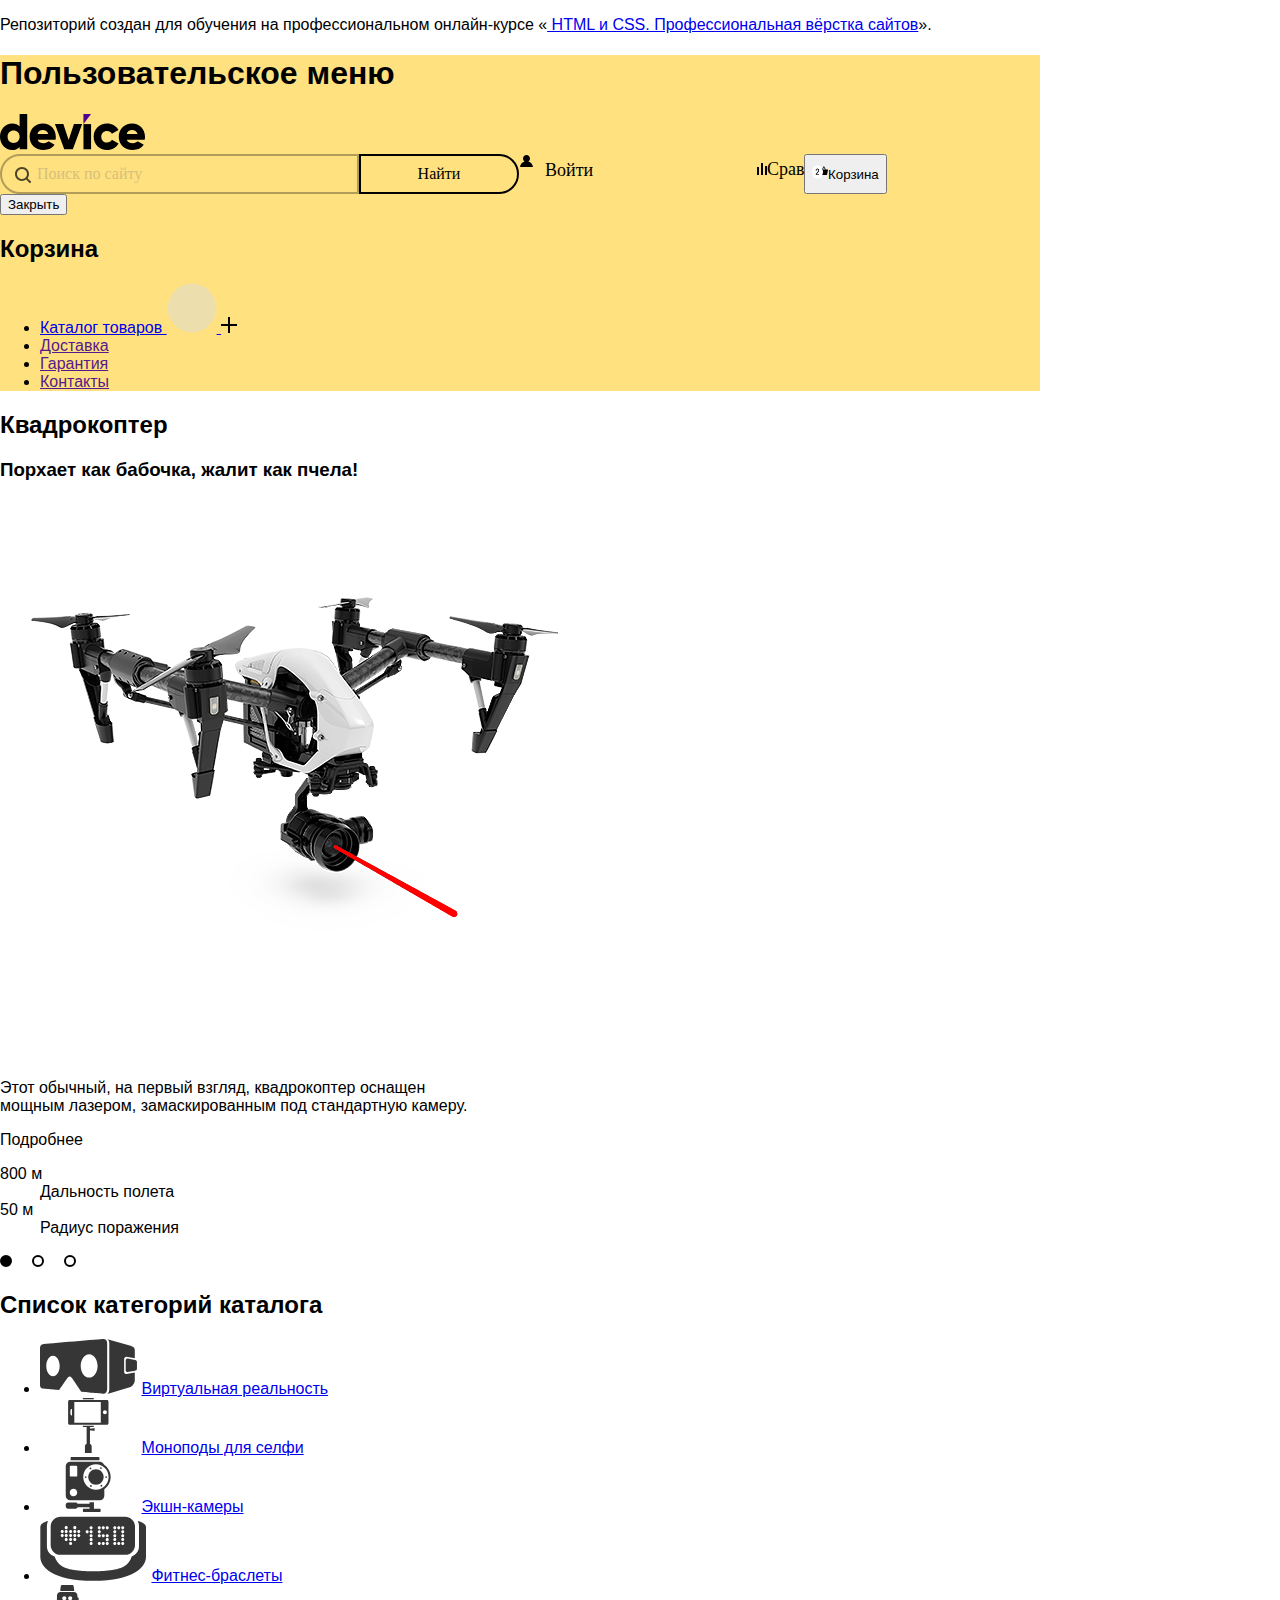
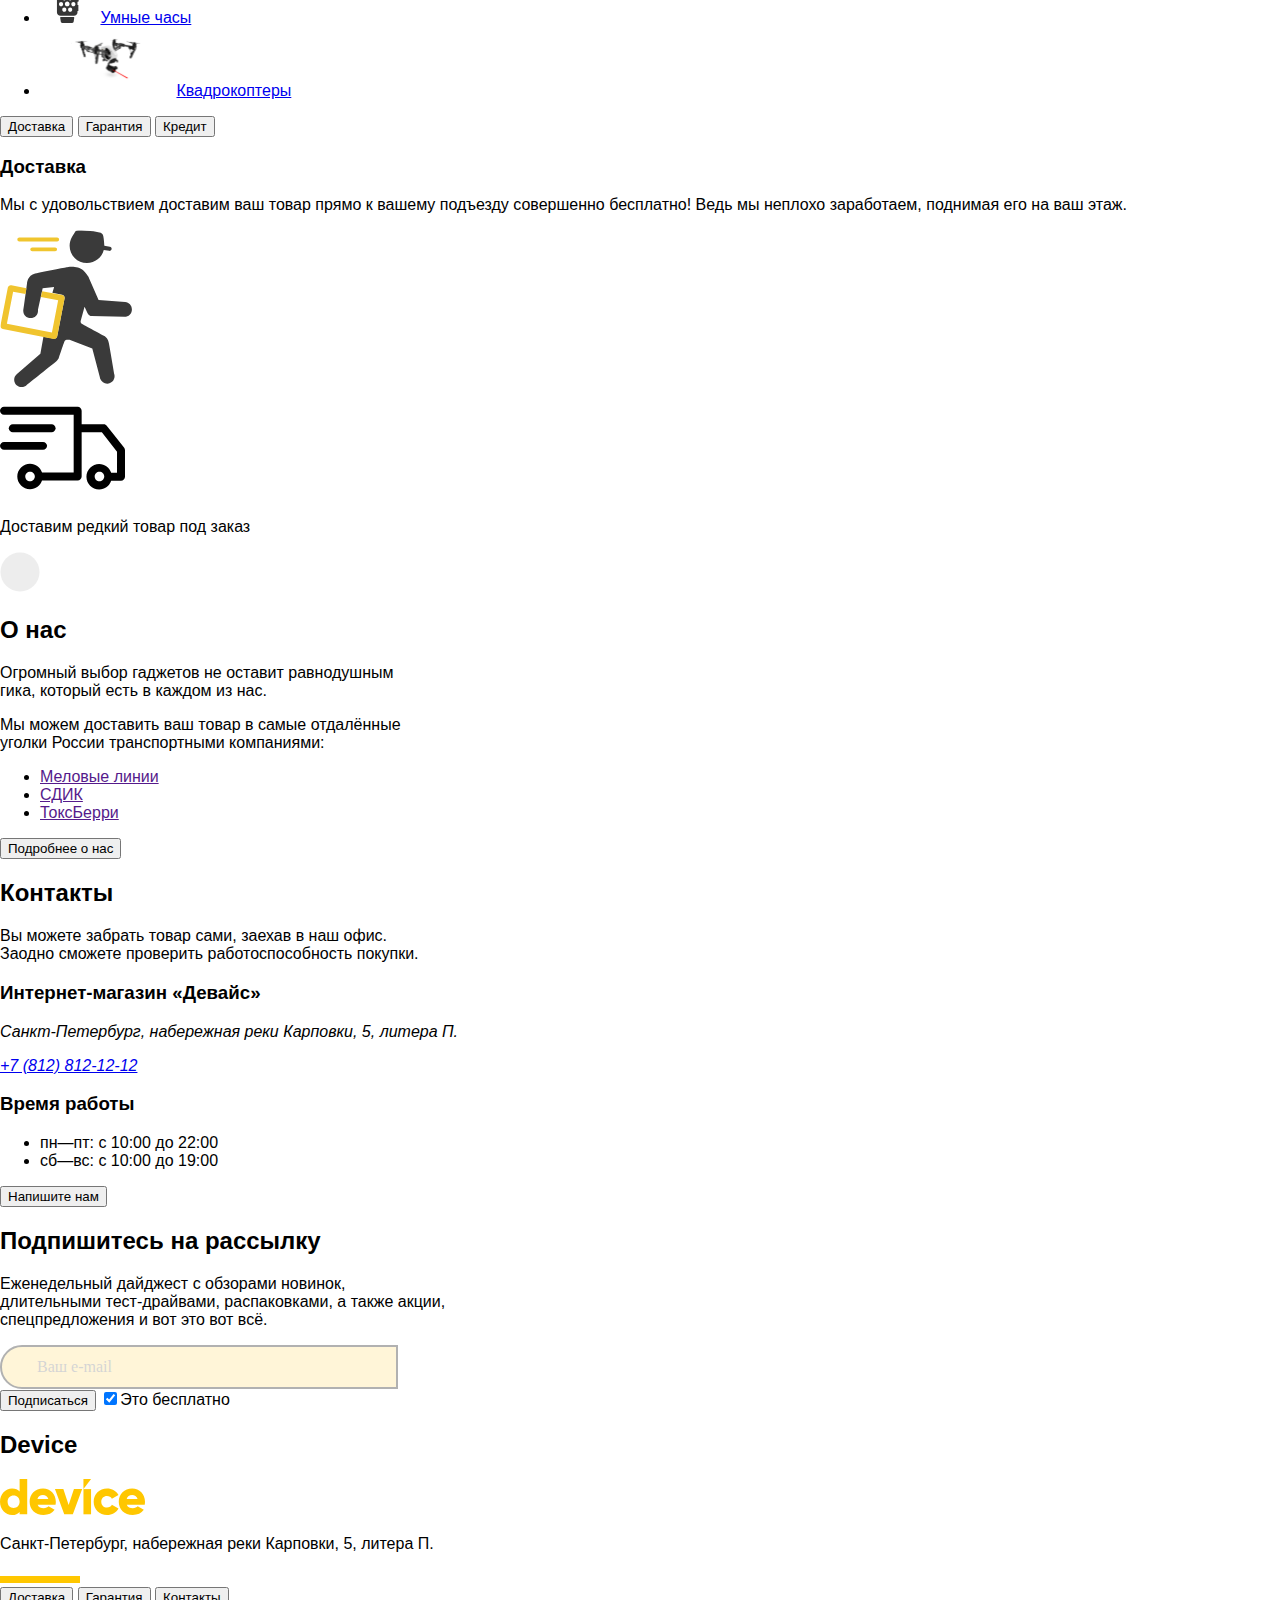
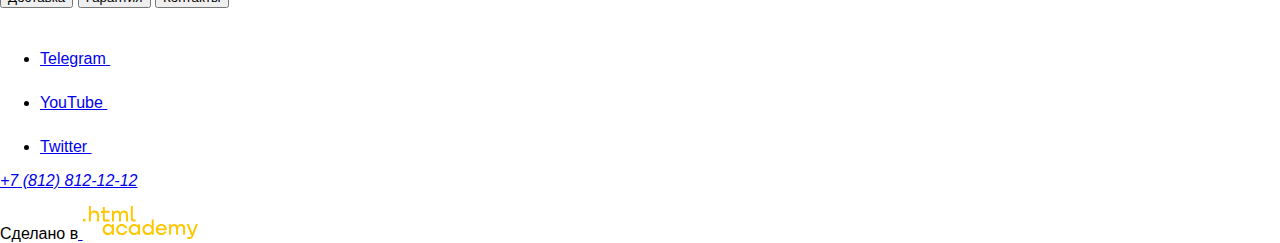
==== commit 14f1f54d: "Прописала фавиконку и начала стилизацию" ====
--- a/index.html
+++ b/index.html
@@ -1,246 +1,278 @@
 <!DOCTYPE html>
 
 <html lang="ru">
-<head>
+  <head>
     <meta charset="utf-8">
+    <meta name="viewport" content="width=device-width, initial-scale=1" />
     <title>HTML Academy: Девайс</title>
-    <link rel="stylesheet" href="styles.css">
-    <link rel="icon" href="favicon-device.svg" type="images/Rectangle 228.svg">
-
+    <link rel="icon" href="favicon.ico">
+    <link rel="stylesheet" href="/styles/styles.css">
   </head>
+
+
+  <p>Репозиторий создан для обучения на профессиональном онлайн‑курсе «<a
+      href="https://htmlacademy.ru/intensive/htmlcss">
+      HTML и CSS. Профессиональная вёрстка сайтов</a>».</p>
   <body>
-<p>Репозиторий создан для обучения на профессиональном онлайн‑курсе «<a href="https://htmlacademy.ru/intensive/htmlcss">
-  HTML и CSS. Профессиональная вёрстка сайтов</a>».</p>
-   <main class="main-index">
-
-<header class="page-header">
-  <div class="container">
-  <nav class="navigation">
-    <h1 class="visually-hidden">Device</h1>
-  <a class="navigation-logo" href="index.html">
- <img class="page-header-logo" src="./images/logo.svg" width="145" height="36" alt="Логотип интернет-магазина'Девайс'">
- </a>
-  <ul class="navigation-list">
-  <li class="navigation-search-item">
-    <a class="navigation-link" href="#">
- <img class="search" src="/images/VectorS.svg" width="16" height="16" alt="Поиск">
-		</a>
-<label for="navigation-search"></label>
-<input class="field" placeholder="Поиск по сайту" type="search" name="navigation-search" id="navigation-search" required>
-</li>
-<li class="navigation-search-item">
-<button class="button-search-button" type="submit">Найти</button>
-</li>
-<li class="navigation-to-come-in-item">
-  <a class="navigation-link" href="#">
-    <img class="icons" src="/images/VectorL.svg" width="13" height="12" alt="logo">
-       </a>
-<button class="button-to-come-in-button" type="submit">Войти</button>
-
-</li>
-<li class="navigation-compare-item">
-  <a class="navigation-link" href="#">
-    <img class="icons-compare" src="./images/Vector7.svg" width="13" height="12" alt="шкала">
-  </a>
-  <button class="button-compare-button" type="submit">Сравнить</button>
-</li>
-<li class="navigation-bascet-item">
-  <a class="navigation-link" href="#">
-    <img class="bascet" src="./images/Vectorb.svg" alt="Корзина" width="16" height="14" alt="icons-bascet">
-    <img class="icons-2" src="./images/2.svg" width="21" height="21" alt="цифра-2">
-       </a>
-       <button class="button-cart-button" type="submit">Корзина</button>
-</li>
-</form>
-  </ul>
-  <ul class="catalog-list">
-    <li class="catalog-item">
-    <a href="index.html">Каталог товаров
-      <img class="Ellipse" src="./images/Ellipse.svg" width="50" height="50" alt="элипс">
-      <img class="plus" src="./images/Vector+.svg" width="16" height="16" alt="plus">
-      </a>
-    </li>
-
-    <li class="catalog-item">
-      <a href="">Доставка</a>
-    </li>
-    <li class="catalog-item">
-    <a  href="">Гарантия</a>
-    </li>
-    <li class="catalog-item">
-      <a href="">Контакты</a>
-    </li>
-  </ul>
-  </nav>
-</div>
-</header>
-<main class="main-container">
-	<div class="page-container">
-	<section class="product-card">
-    <h2 class="visually-hidden">Квадрокоптер</h2>
-    <h3 class="product-characteristics-title">Порхает как бабочка,
-      жалит как пчела!</h3>
-    <img class="slider-1" src="./images/slider-1.svg" width="560" height="560" alt="Квадрокоптер">
-    <img class="slider-2" src="./images/01.svg" width="250" height="135" alt="01">
-      <p class="description">Этот обычный, на первый взгляд, квадрокоптер оснащен<br> мощным лазером, замаскированным под стандартную камеру.
-      </p>
-      <dl class="product-description">Подробнее
-        <dd>800 м</dd>
-        <dt>Дальность полета</dt>
-        <dd>50 м</dd>
-        <dt>Радиус поражения</dt>
-      </dl>
-      <a class="navigation-link" href="#">
-        <img class="indicators-list" src="./images/indicators-list.svg" width="76" height="12" alt="Индикатор">
-      </a>
-</section>
-<section class="catalog-products">
-  <h2 class="visually-hidden">Список категорий каталога</h2>
-  <ul class="subcatalog-list">
-    <li class="subcatalog-item">
-      <img class="glasses" src="./images/Vector6.svg" width="97" height="55" alt="3D-Очки">
-      <a href="description">Виртуальная
-        реальность</a>
-    </li>
-    <li class="subcatalog-item">
-      <img class="selfie-ionopods" src="./images/Vector5.svg" width="97" height="55" alt="Моноподы для селфи">
-      <a href="description">Моноподы
-        для селфи</a>
-    </li>
-    <li class="subcatalog-item">
-      <img class="action-camera" src="./images/4.svg" width="97" height="55" alt="Экшн-камеры">
-      <a href="description">Экшн-камеры</a>
-    </li>
-    <li class="subcatalog-item">
-      <img class="fitness-bracelets" src="./images/Vector3.svg" width="107" height="65" alt="Фитнес-браслеты">
-      <a href="description">Фитнес-браслеты</a>
-    </li>
-    <li class="subcatalog-item">
-      <img class="smart-watch" src="./images/Vector1.svg" width="56" height="38" alt="Умные часы">
-      <a href="description">Умные часы</a>
-    </li>
-    <li class="subcatalog-item">
-      <img class="quadrocopter" src="./images/slider-1.svg" width="132" height="69" alt="Квадрокоптеры">
-      <a href="description">Квадрокоптеры</a>
-    </li>
-  </ul>
-</section>
-<div class="tab">
-<button class="tablinks" onclic="openДоставка (event,'Доставка')">Доставка</button>
-<button class="tablinks" onclic="openГарантия (event,'Гарантия')">Гарантия</button>
-<button class="tablinks" onclic="openКредит (event,'Кредит')">Кредит</button>
-</div>
-<div id="Доставка" class="tabcontent">
-  <h3>Доставка</h3>
-  <p>Мы с удовольствием доставим ваш товар прямо
-    к вашему подъезду совершенно бесплатно! Ведь
-    мы неплохо заработаем, поднимая его на ваш этаж.</p>
-  <img class="courier" src="./images/картинка.svg" width="136" height="164" alt="Курьер">
-
-</div>
-
-<div class="delivery">
-  <a href="delivery-car">
-  <img class="car" src="./images/Vectord.svg" width="125" height="100" alt="Машина">
-</a>
-  <p class="main-content">Доставим редкий товар под заказ</p>
-  <img class="Ellipse" src="./images/Ellipse1.svg" width="40" height="40" alt="Ellipse">
-  </div>
-  <div class="contacts">
-  <section class="about-Us">
-    <h2 class="about-Us-title">О нас</h2>
-    <p class="about-Us-text">Огромный выбор гаджетов не оставит равнодушным<br> гика, который есть в каждом из нас.
-    </p>
-    <p class="offer">Мы можем доставить ваш товар в самые отдалённые<br> уголки России транспортными компаниями:</p>
-    <ul class="offer-list">
-      <li class="offer-item">
-      <a href="">Меловые линии</a>
-      </li>
-      <li class="offer-item">
-        <a href="">СДИК</a>
-        </li>
-        <li class="offer-item">
-          <a href="">ТоксБерри</a>
-          </li>
-        </ul>
-          <button class="button-about-Us" type="button">Подробнее о нас</button>
-      </div>
-</section>
-
-<section class="contacts-us">
-  <h2 class="contacts-us">Контакты</h2>
-  <p class="contacts-us-text">Вы можете забрать товар сами, заехав в наш офис.<br>
-    Заодно сможете проверить работоспособность покупки. </p>
-    <h3 class="contacts-subtitle">Интернет-магазин «Девайс»</h3>
-    <address class="contacts-adress">
-      <p class="contacts-adress-text">Санкт-Петербург, набережная реки Карповки, 5, литера П.</p>
-      <a class="contacts-phone" href="tel:+7 (812) 812-12-12">+7 (812) 812-12-12</a>
-      </address>
-      <h3 class="contacts-subtitle">Время работы</h3>
-      <ul class="contacts-shedule">
-        <li class="contacts-shedule-item">пн—пт: с 10:00 до 22:00</li>
-        <li class="contacts-shedule-item">сб—вс: с 10:00 до 19:00</li>
-      </ul>
-      <button class="button-contacts-us" type="button">Напишите нам</button>
-</section>
-<section class="appointment">
-  <h2>Подпишитесь
-    на рассылку</h2>
-    <p class="appointment-text">Еженедельный дайджест с обзорами новинок,<br>
-      длительными тест-драйвами, распаковками, а также акции,
-      <br> спецпредложения и вот это вот всё.</p>
-      <form class="appointment-form" action="https://echo.htmlacademy.ru/" method="post">
-  <label for="appointment-email">
-    <input class="field" placeholder="Ваш e-mail" type="email"
-    name="appointment-email"
-    id="appointment-email" required>
-  <button class="button-appointment-button" type="submit">Подписаться</button>
-<label for="it's-free"></label>
-<input type="checkbox" name="it's-free" id="it's-free" checked>Это бесплатно
-</form>
-</div>
-</section>
-</main>
-<footer class="page-footer">
-  <div class="footer">
-  <section class="footer-social">
-    <h2 class="visually-hidden">Device</h2>
-    <img class="logo-footer" src="images/Group.svg" width="145" height="36" alt="Device">
-    <p class="contacts-adress-text">Санкт-Петербург, набережная
-      реки Карповки, 5, литера П.</p>
-      <img class="Vector-" src="images/Vector-.svg" width="80" height="7" alt="Vector-">
-      <div class="tab">
-        <button class="tablinks" onclic="openДоставка (event,'Доставка')">Доставка</button>
-        <button class="tablinks" onclic="openГарантия (event,'Гарантия')">Гарантия</button>
-        <button class="tablinks" onclic="openКредит (event,'Контакты')">Контакты</button>
-        <ul class="footer-social-list">
-          <li class="footer-social-item">
-            <a class="link" href="https://t.me/htmlacademy">
-              <span class="visually-hidden">Telegram</span>
-              <img src="images/Ellipse6.svg" width="40" height="40" alt="Telegram">
+
+    <div class="container">
+      <header class="page-header">
+        <nav class="navigation">
+          <h1 class="visually-hidden">Пользовательское меню</h1>
+          <a class="navigation-logo" href="index.html">
+            <img class="page-header-logo" src="./images/logo.svg" width="145"
+              height="36" alt="Логотип интернет-магазина'Девайс'">
+          </a>
+          <div class="navigation-list">
+            <div class="search-form">
+              <img class="search" src="/images/VectorS.svg" width="16"
+                height="16" alt="Поиск">
+              <input class="field" placeholder="Поиск по сайту" type="search"
+                name="navigation-search" id="navigation-search" required>
+              <button class="button-search" type="submit">Найти</button>
+            </div>
+            <div class="enter-form">
+            <button class="button-to-come-in" type="submit"><img
+                class="icons" src="/images/VectorL.svg" width="13" height="12"
+                alt="logo">Войти</button>
+            </div>
+            <button class="button-compare" type="submit"><img
+                class="icons-compare" src="./images/Vector7.svg" width="13"
+                height="12" alt="шкала">Сравнить</button>
+            <button class="button-bascet" type="submit"><img class="bascet"
+                src="./images/bascet.png" alt="Корзина" width="16" height="14"
+                alt="icons-bascet">Корзина</button>
+        </div>
+        <div class="popover popover-cart">
+          <button class="popover-close-button button-light"><span class="visually-hidden">Закрыть</span>
+          </button>
+          <div class="popover-content">
+            <h2 class="popover-title">Корзина</h2>
+
+          </div>
+          </div>
+       </nav>
+        <main class="main-index">
+          <ul class="catalog-list">
+            <li class="catalog-item">
+              <a href="index.html">Каталог товаров
+                <img class="Ellipse" src="./images/Ellipse.svg" width="50"
+                  height="50" alt="элипс">
+                <img class="plus" src="./images/Vector+.svg" width="16"
+                  height="16" alt="plus">
+              </a>
+            </li>
+
+            <li class="catalog-item">
+              <a href="">Доставка</a>
+            </li>
+            <li class="catalog-item">
+              <a href="">Гарантия</a>
+            </li>
+            <li class="catalog-item">
+              <a href="">Контакты</a>
+            </li>
+          </ul>
+
+        </div>
+      </header>
+      <main class="main-container">
+        <div class="page-container">
+          <section class="product-card">
+            <h2 class="visually-hidden">Квадрокоптер</h2>
+            <h3 class="product-characteristics-title">Порхает как бабочка,
+              жалит как пчела!</h3>
+            <img class="slider-1" src="./images/slider-1.svg" width="560"
+              height="560" alt="Квадрокоптер">
+            <img class="slider-2" src="./images/01.svg" width="250" height="135"
+              alt="01">
+            <p class="description">Этот обычный, на первый взгляд, квадрокоптер
+              оснащен<br> мощным лазером, замаскированным под стандартную
+              камеру.
+            </p>
+            <p>Подробнее</p>
+            <dl class="product-description">
+              <dt>800 м</dt>
+              <dd>Дальность полета</dd>
+              <dt>50 м</dt>
+              <dd>Радиус поражения</dd>
+            </dl>
+            <a class="navigation-link" href="#">
+              <img class="indicators-list" src="./images/indicators-list.svg"
+                width="76" height="12" alt="Индикатор">
             </a>
-          </li>
-          <li class="footer-social-item">
-            <a class="link" href="https://www.youtube.com/htmlacademy">
-              <span class="visually-hidden">YouTube</span>
-              <img src="images/Ellipse4.svg" width="40" height="40" alt="YouTube">
-            </a>
-          </li>
-          <li class="footer-social-item">
-            <a class="link" href="https://twitter.com/htmlacademy">
-              <span class="visually-hidden">Twitter</span>
-              <img src="images/Ellipse4.svg" width="40" height="40" alt="Twitter">
-            </a>
-          </li>
-        </ul>
-        <address class="contacts-adress">
-        <a class="contacts-phone" href="tel:+7 (812) 812-12-12">+7 (812) 812-12-12</a>
-      </address>
-      <p class="about-text"><span class="visually-hidden"> Сделано в</span><a class="htmlacademy-link" href="https://htmlacademy.ru/">
-        <img src="images/Vectora.svg" widht="115" height="33" alt="Логотип 'html-academy'">
-      </a></p>
+          </section>
+          <section class="catalog-products">
+            <h2 class="visually-hidden">Список категорий каталога</h2>
+            <ul class="subcatalog-list">
+              <li class="subcatalog-item">
+                <img class="glasses" src="./images/Vector6.svg" width="97"
+                  height="55" alt="3D-Очки">
+                <a href="description">Виртуальная
+                  реальность</a>
+              </li>
+              <li class="subcatalog-item">
+                <img class="selfie-ionopods" src="./images/Vector5.svg"
+                  width="97" height="55" alt="Моноподы для селфи">
+                <a href="description">Моноподы
+                  для селфи</a>
+              </li>
+              <li class="subcatalog-item">
+                <img class="action-camera" src="./images/4.svg" width="97"
+                  height="55" alt="Экшн-камеры">
+                <a href="description">Экшн-камеры</a>
+              </li>
+              <li class="subcatalog-item">
+                <img class="fitness-bracelets" src="./images/Vector3.svg"
+                  width="107" height="65" alt="Фитнес-браслеты">
+                <a href="description">Фитнес-браслеты</a>
+              </li>
+              <li class="subcatalog-item">
+                <img class="smart-watch" src="./images/Vector1.svg" width="56"
+                  height="38" alt="Умные часы">
+                <a href="description">Умные часы</a>
+              </li>
+              <li class="subcatalog-item">
+                <img class="quadrocopter" src="./images/slider-1.svg"
+                  width="132" height="69" alt="Квадрокоптеры">
+                <a href="description">Квадрокоптеры</a>
+              </li>
+            </ul>
+          </section>
+          <div class="tab">
+            <button class="tablinks" onclic="openДоставка (event,'Доставка')">Доставка</button>
+            <button class="tablinks" onclic="openГарантия (event,'Гарантия')">Гарантия</button>
+            <button class="tablinks" onclic="openКредит (event,'Кредит')">Кредит</button>
+          </div>
+          <div id="Доставка" class="tabcontent">
+            <h3>Доставка</h3>
+            <p>Мы с удовольствием доставим ваш товар прямо
+              к вашему подъезду совершенно бесплатно! Ведь
+              мы неплохо заработаем, поднимая его на ваш этаж.</p>
+            <img class="courier" src="./images/картинка.svg" width="136"
+              height="164" alt="Курьер">
+
+          </div>
+        </main>
+        <div class="delivery">
+          <a href="delivery-car">
+            <img class="car" src="./images/Vectord.svg" width="125" height="100"
+              alt="Машина">
+          </a>
+          <p class="main-content">Доставим редкий товар под заказ</p>
+          <img class="Ellipse" src="./images/Ellipse1.svg" width="40"
+            height="40" alt="Ellipse">
         </div>
-  </section>
-</footer>
-  </body>
-</html>
+        <div class="contacts">
+          <section class="about-Us">
+            <h2 class="about-Us-title">О нас</h2>
+            <p class="about-Us-text">Огромный выбор гаджетов не оставит
+              равнодушным<br> гика, который есть в каждом из нас.
+            </p>
+            <p class="offer">Мы можем доставить ваш товар в самые отдалённые<br>
+              уголки России транспортными компаниями:</p>
+            <ul class="offer-list">
+              <li class="offer-item">
+                <a href="">Меловые линии</a>
+              </li>
+              <li class="offer-item">
+                <a href="">СДИК</a>
+              </li>
+              <li class="offer-item">
+                <a href="">ТоксБерри</a>
+              </li>
+            </ul>
+            <button class="button-about-Us" type="button">Подробнее о нас</button>
+          </div>
+        </section>
+
+        <section class="contacts-us">
+          <h2 class="contacts-us">Контакты</h2>
+          <p class="contacts-us-text">Вы можете забрать товар сами, заехав в наш
+            офис.<br>
+            Заодно сможете проверить работоспособность покупки. </p>
+          <h3 class="contacts-subtitle">Интернет-магазин «Девайс»</h3>
+          <address class="contacts-adress">
+            <p class="contacts-adress-text">Санкт-Петербург, набережная реки
+              Карповки, 5, литера П.</p>
+            <a class="contacts-phone" href="tel:+7 (812) 812-12-12">+7 (812)
+              812-12-12</a>
+          </address>
+          <h3 class="contacts-subtitle">Время работы</h3>
+          <ul class="contacts-shedule">
+            <li class="contacts-shedule-item">пн—пт: с 10:00 до 22:00</li>
+            <li class="contacts-shedule-item">сб—вс: с 10:00 до 19:00</li>
+          </ul>
+          <button class="button-contacts-us" type="button">Напишите нам</button>
+        </section>
+        <section class="appointment">
+          <h2>Подпишитесь
+            на рассылку</h2>
+          <p class="appointment-text">Еженедельный дайджест с обзорами новинок,<br>
+            длительными тест-драйвами, распаковками, а также акции,
+            <br> спецпредложения и вот это вот всё.</p>
+          <form class="appointment-form" action="https://echo.htmlacademy.ru/"
+            method="post">
+            <label for="appointment-email">
+              <input class="field" placeholder="Ваш e-mail" type="email"
+                name="appointment-email"
+                id="appointment-email" required>
+              <button class="button-appointment-button" type="submit">Подписаться</button>
+              <label for="it's-free"></label>
+              <input type="checkbox" name="it's-free" id="it's-free" checked>Это
+              бесплатно
+            </form>
+          </div>
+        </section>
+      </main>
+      <footer class="page-footer">
+        <div class="footer">
+          <section class="footer-social">
+            <h2 class="visually-hidden">Device</h2>
+            <img class="logo-footer" src="images/Group.svg" width="145"
+              height="36" alt="Device">
+            <p class="contacts-adress-text">Санкт-Петербург, набережная
+              реки Карповки, 5, литера П.</p>
+            <img class="Vector-" src="images/Vector-.svg" width="80" height="7"
+              alt="Vector-">
+            <div class="tab">
+              <button class="tablinks" onclic="openДоставка (event,'Доставка')">Доставка</button>
+              <button class="tablinks" onclic="openГарантия (event,'Гарантия')">Гарантия</button>
+              <button class="tablinks" onclic="openКредит (event,'Контакты')">Контакты</button>
+              <ul class="footer-social-list">
+                <li class="footer-social-item">
+                  <a class="link" href="https://t.me/htmlacademy">
+                    <span class="visually-hidden">Telegram</span>
+                    <img src="images/Ellipse6.svg" width="40" height="40"
+                      alt="Telegram">
+                  </a>
+                </li>
+                <li class="footer-social-item">
+                  <a class="link" href="https://www.youtube.com/htmlacademy">
+                    <span class="visually-hidden">YouTube</span>
+                    <img src="images/Ellipse4.svg" width="40" height="40"
+                      alt="YouTube">
+                  </a>
+                </li>
+                <li class="footer-social-item">
+                  <a class="link" href="https://twitter.com/htmlacademy">
+                    <span class="visually-hidden">Twitter</span>
+                    <img src="images/Ellipse4.svg" width="40" height="40"
+                      alt="Twitter">
+                  </a>
+                </li>
+              </ul>
+              <address class="contacts-adress">
+                <a class="contacts-phone" href="tel:+7 (812) 812-12-12">+7 (812)
+                  812-12-12</a>
+              </address>
+              <p class="about-text"><span class="visually-hidden"> Сделано в</span><a
+                  class="htmlacademy-link" href="https://htmlacademy.ru/">
+                  <img src="images/Vectora.svg" widht="115" height="33"
+                    alt="Логотип 'html-academy'">
+                </a></p>
+            </div>
+          </section>
+        </footer>
+      </body>
+    </html>
--- a/styles/styles.css
+++ b/styles/styles.css
@@ -0,0 +1,196 @@
+
+@font-face {
+  font-family: 'Rubik', sans-serif;
+font-style: normal;
+font-weight: 400;
+  src: url("../fonts/rubik/rubik-400.woff2") format("woff2");
+
+  }
+
+  @font-face {
+    font-family: 'Raleway', sans-serif;
+font-style: normal;
+font-weight: 800;
+    src: url("../fonts/raleway/raleway-800.woff2") format("woff2");
+
+
+  }
+
+  @font-face {
+    font-family: 'Rubik', sans-serif;
+font-style: normal;
+font-weight: 700;
+    src: url("../fonts/rubik/rubik-700.woff2") format("woff2");
+
+  }
+
+  @font-face {
+    font-family: "PT Sans Bolditalic", sans-serif;
+    font-style: italic;
+    font-weight: 700;
+    src: url("../fonts/PT_Sans-Web-BoldItalic.ttf") format("truetype");
+    font-display: swap;
+  }
+
+  /* PT Sans Narrow */
+  @font-face {
+    font-family: "PT Sans Narrow", sans-serif;
+    font-style: normal;
+    font-weight: 700;
+    src: url("../fonts/pt-sans-narrow-bold.woff2") format("woff2");
+    font-display: swap;
+  }
+
+  html {
+    height: 100%;
+  }
+
+  body {
+
+
+    margin: 0 auto;
+    min-height: 100%;
+    max-width: 1440px;
+    font-family: 'Rubik', sans-serif;
+   font-style: normal;
+   font-weight: 400;
+   color: #000000;;
+   background: #FFFFFF;
+
+  }
+
+  .container {
+    width: 1160px;
+  }
+
+  .page-header {
+padding: 0;
+width: 1040px;
+background-color: rgba(255, 225, 127, 1);
+  color: #000000;
+  }
+
+.page-header-logo {
+
+  width: 145px;
+  height: 36px;
+
+}
+
+/* .navigation-list {
+  display: flex;
+flex-direction: column;
+align-items: flex-start;
+width: 1040px;
+
+} */
+/*Стили пользовательского меню*/
+.navigation-list {
+  display: flex;
+}
+
+.search-form {
+  display: flex;
+  position: relative;
+}
+
+
+.navigation-search-item {
+  display: flex;
+  flex-direction: row;
+  align-items: flex-start;
+  padding: 0;
+  width: 1040px;
+  height: 186px;
+
+}
+
+.field {
+  width: 359px;
+  height: 40px;
+  display: flex;
+flex-direction: row;
+padding: 0 0 0 35px;
+gap: 16px;
+border: 2px solid #000000;
+border-radius: 50px 0 0 50px;
+opacity: 0.3;
+font-family: 'Rubik';
+font-style: normal;
+font-weight: 400;
+font-size: 16px;
+line-height: 20px;
+margin: 0;
+position: relative;
+  background-color: #FFE17F;
+}
+
+.search{
+  position: absolute;
+  top:13px;
+  left: 15px;
+}
+
+.button-search {
+
+background-color: #FFE17F;
+align-items: center;
+font-family: 'Rubik';
+font-style: normal;
+font-weight: 400;
+font-size: 16px;
+line-height: 20px;
+width: 160px;
+height: 40px;
+border: 2px solid #000000;
+border-radius: 0 50px 50px 0;
+margin: 0;
+padding: 0;
+}
+.button-to-come-in {
+  display: flex;
+flex-direction: row;
+padding: 0;
+margin: 0;
+gap: 12px;
+width: 81px;
+height: 30px;
+font-family: 'Rubik';
+font-style: normal;
+font-weight: 400;
+font-size: 18px;
+line-height: 30px;
+color: #000000;
+background-color: #FFE17F;
+border: 1px solid #FFE17F;
+
+}
+
+.enter-form {
+display: flex;
+  flex-direction: row;
+  align-items: center;
+  padding: 0;
+  gap: 12px;
+
+  width: 231px;
+  height: 30px;
+
+}
+.button-compare {
+  width: 54px;
+    height: 30px;
+    font-family: 'Rubik';
+      font-style: normal;
+      font-weight: 400;
+      font-size: 18px;
+      line-height: 30px;
+      display: flex;
+      align-items: center;
+background-color: #FFE17F;
+      color: #000000;
+      border: 1px solid #FFE17F;
+}
+.bascet {
+  
+}
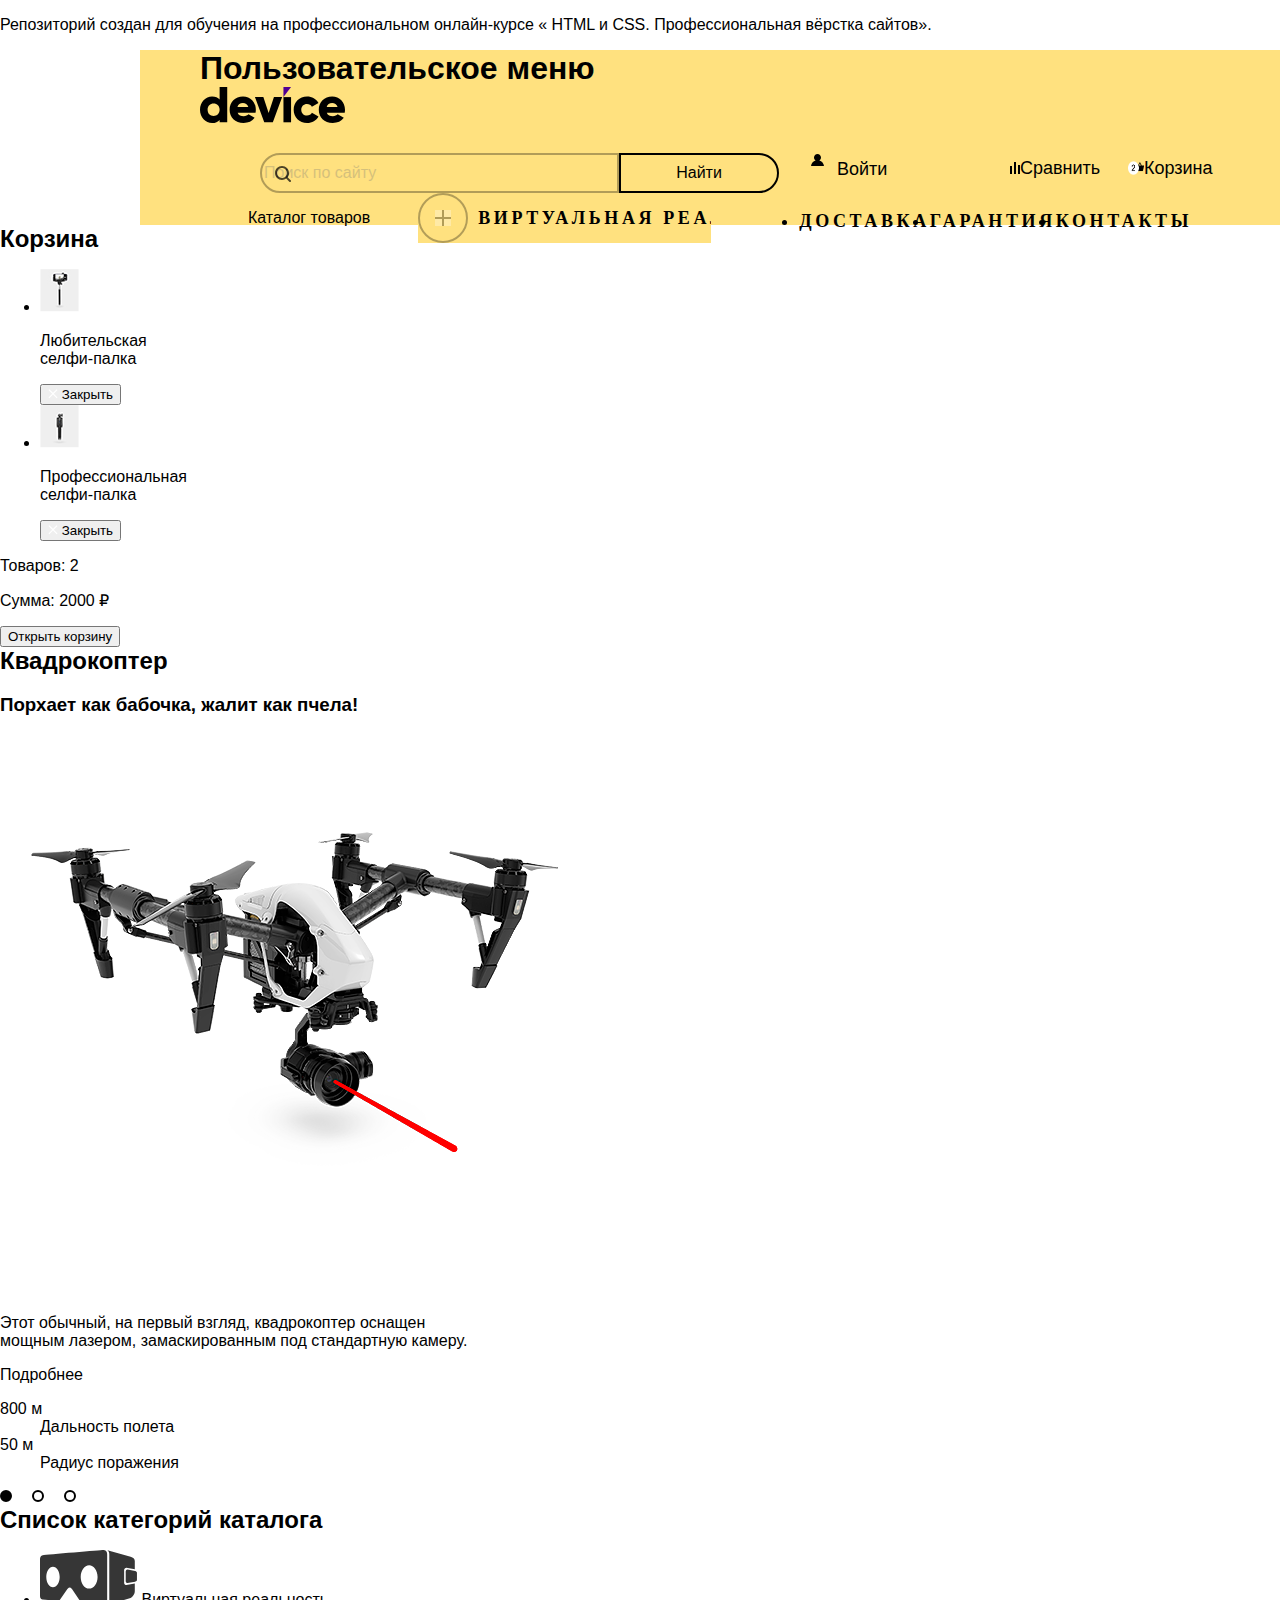
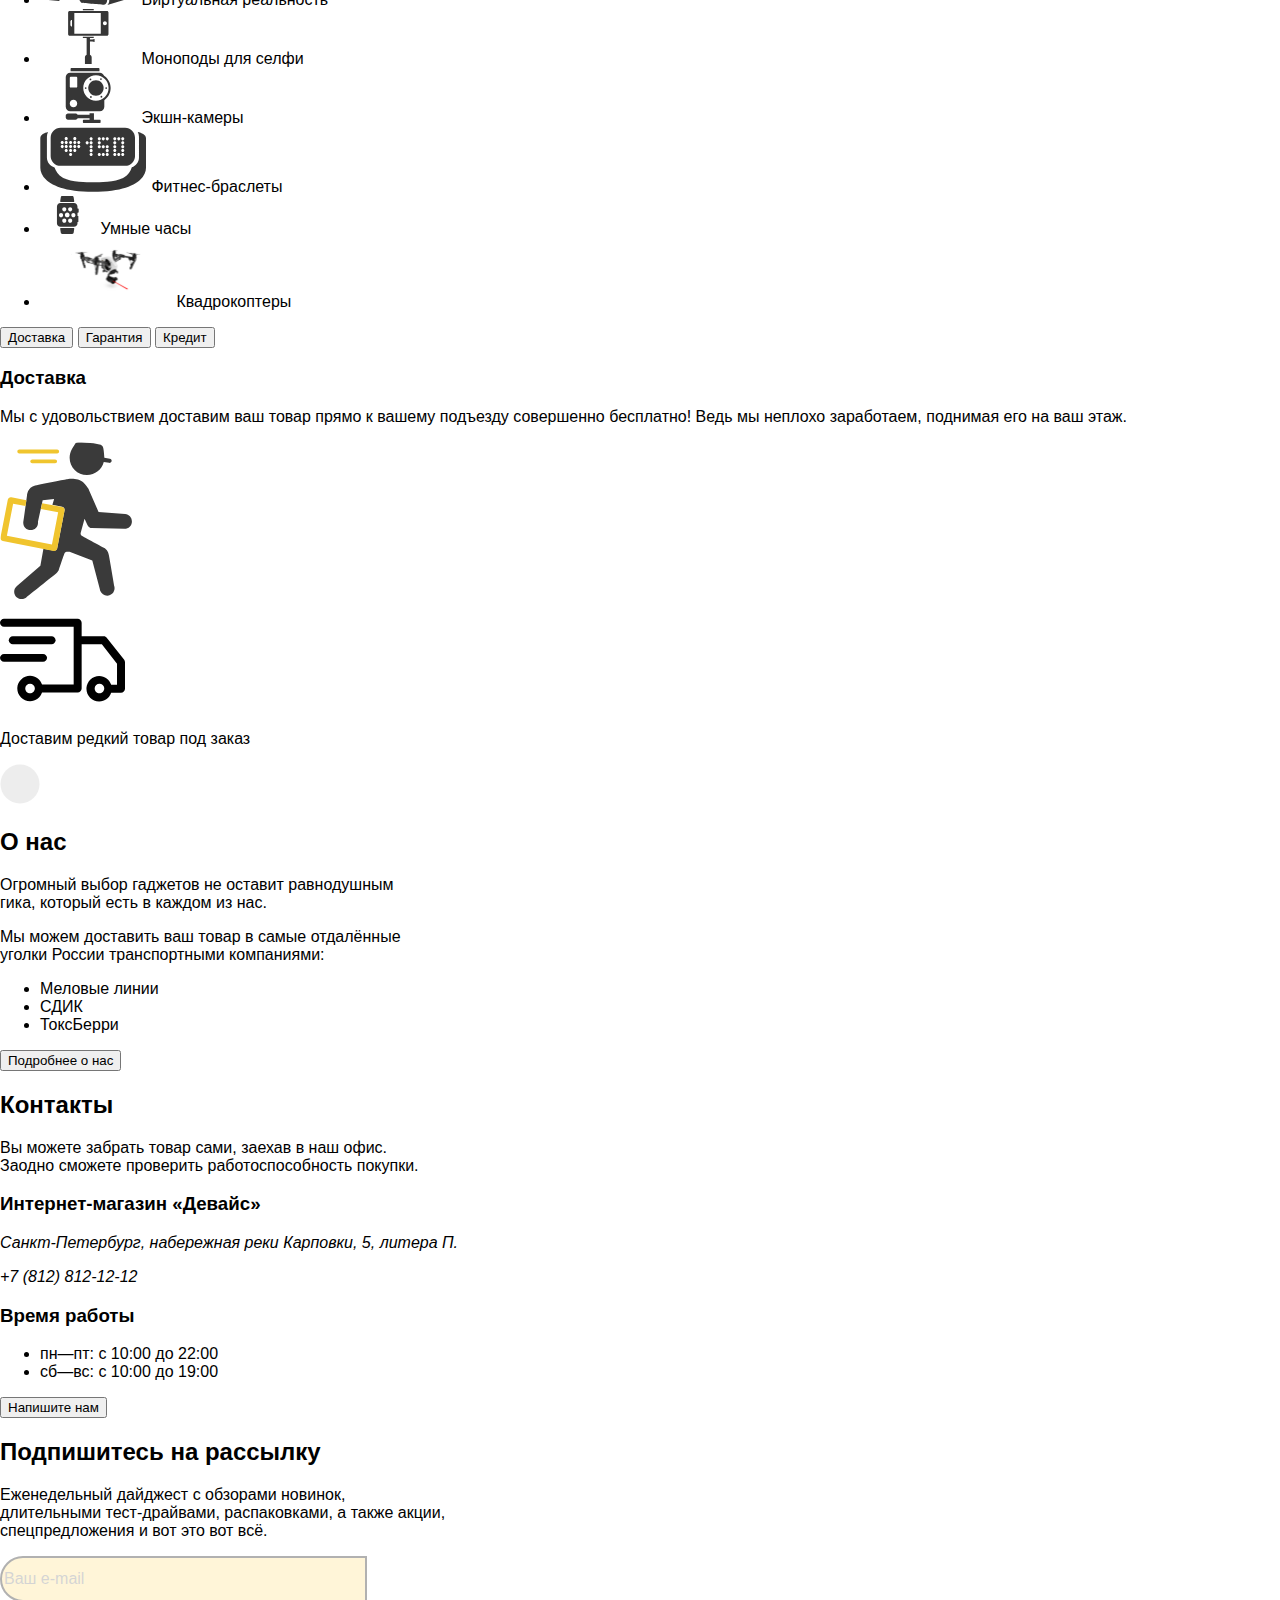
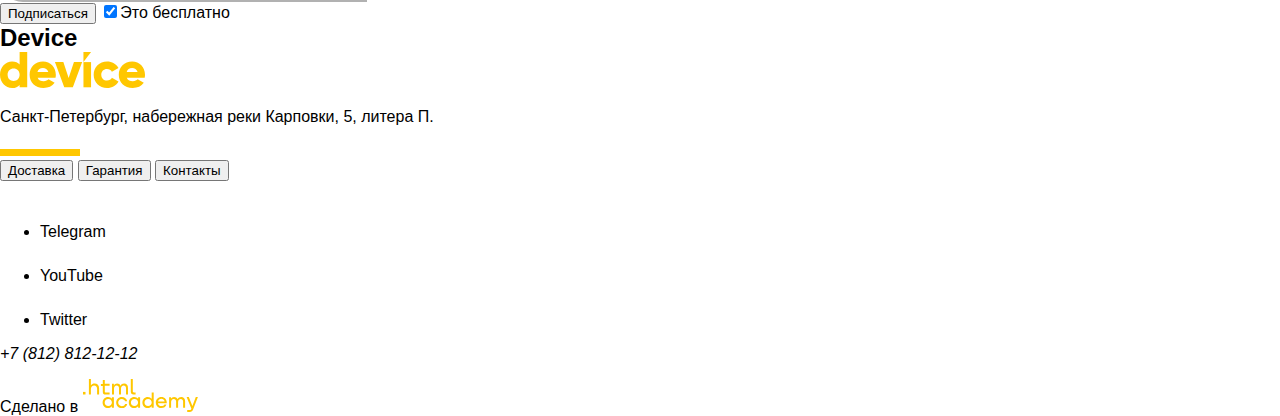
==== commit 4997aefa: "прописала селект" ====
--- a/index.html
+++ b/index.html
@@ -14,10 +14,9 @@
       href="https://htmlacademy.ru/intensive/htmlcss">
       HTML и CSS. Профессиональная вёрстка сайтов</a>».</p>
   <body>
-
-    <div class="container">
+<div class="header">
       <header class="page-header">
-        <nav class="navigation">
+          <section class="main-menu">
           <h1 class="visually-hidden">Пользовательское меню</h1>
           <a class="navigation-logo" href="index.html">
             <img class="page-header-logo" src="./images/logo.svg" width="145"
@@ -25,8 +24,10 @@
           </a>
           <div class="navigation-list">
             <div class="search-form">
+
               <img class="search" src="/images/VectorS.svg" width="16"
                 height="16" alt="Поиск">
+                <label for="navigation-search"></label>
               <input class="field" placeholder="Поиск по сайту" type="search"
                 name="navigation-search" id="navigation-search" required>
               <button class="button-search" type="submit">Найти</button>
@@ -42,40 +43,74 @@
             <button class="button-bascet" type="submit"><img class="bascet"
                 src="./images/bascet.png" alt="Корзина" width="16" height="14"
                 alt="icons-bascet">Корзина</button>
-        </div>
-        <div class="popover popover-cart">
-          <button class="popover-close-button button-light"><span class="visually-hidden">Закрыть</span>
-          </button>
-          <div class="popover-content">
-            <h2 class="popover-title">Корзина</h2>
-
-          </div>
-          </div>
-       </nav>
-        <main class="main-index">
-          <ul class="catalog-list">
-            <li class="catalog-item">
-              <a href="index.html">Каталог товаров
-                <img class="Ellipse" src="./images/Ellipse.svg" width="50"
-                  height="50" alt="элипс">
-                <img class="plus" src="./images/Vector+.svg" width="16"
-                  height="16" alt="plus">
-              </a>
-            </li>
-
-            <li class="catalog-item">
+</div>
+
+    <form action="https://echo.htmlacademy.ru/courses" method="post">
+
+<div class="select-wrapper">
+  <p>Каталог товаров</p>
+<select name="open-menu" class="open-menu">
+<option value="Виртуальная реальность">Виртуальная реальность</option>
+<option value="Моноподы для cелфи">Моноподы для cелфи</option>
+<option value="Экшн-камеры">Экшн-камеры</option>
+<option value="Фитнес-браслеты">Фитнес-браслеты</option>
+<option value="Умные часы">Умные часы</option>
+<option value="Квадрокоптеры">Квадрокоптеры</option>
+</select>
+
+
+<ul class="catalog-menu-list">
+  <li class="catalog-menu-item-1">
+
               <a href="">Доставка</a>
-            </li>
-            <li class="catalog-item">
+  </li>
+  <li class="catalog-menu-item-2">
               <a href="">Гарантия</a>
-            </li>
-            <li class="catalog-item">
+  </li>
+  <li class="catalog-menu-item-4">
               <a href="">Контакты</a>
-            </li>
-          </ul>
-
-        </div>
-      </header>
+   </li>
+</ul>
+</form>
+</div>
+              </nav>
+          </div>
+
+        <header class="popover popover-cart popover-open">
+ <section class="popover-content">
+            <h2 class="visually-hidden">Корзина</h2>
+<ul class="popover-catalog-list">
+  <li class="popover-catalog-item-1">
+    <img class="amateur-selfie-stick" src="./images/product-1-small 5.svg" width="39"
+                height="43" alt="Любительская селфи-палка">
+                <p class="popover-title-content-1">Любительская<br> селфи-палка</p>
+          <button class="popover-close-button button"><img src="./images/Vector-x.svg" alt="x" width="10px" height="10px">
+  <span class="visually-hidden">Закрыть</span>
+</button>
+              </li>
+  <li class="popover-catalog-item-2">
+    <img class="professional-selfie-stick" src="./images/product-1-small 5-1.svg" width="39"
+                height="43" alt="Профессиональная селфи-палка">
+                <p class="popover-title-content-2">Профессиональная<br> селфи-палка</p>
+                <button class="popover-close-button button button-light"><img src="./images/Vector-x.svg" alt="x" width="10px" height="10px">
+  <span class="visually-hidden">Закрыть</span>
+</button>
+</li>
+</ul>
+<div class="price-product">
+<p class="quantity">Товаров: 2</p>
+<p class="price">Сумма: 2000 ₽</p>
+</div>
+<div class="open-button">
+<button class="popover-open-button">Открыть корзину</button>
+</div>
+ </section>
+</header>
+
+
+
+
+
       <main class="main-container">
         <div class="page-container">
           <section class="product-card">
@@ -216,7 +251,7 @@
             <label for="appointment-email">
               <input class="field" placeholder="Ваш e-mail" type="email"
                 name="appointment-email"
-                id="appointment-email" required>
+                id="appointment-email" required disabled>
               <button class="button-appointment-button" type="submit">Подписаться</button>
               <label for="it's-free"></label>
               <input type="checkbox" name="it's-free" id="it's-free" checked>Это
--- a/styles/styles.css
+++ b/styles/styles.css
@@ -47,8 +47,7 @@
 
   body {
 
-
-    margin: 0 auto;
+    margin: 0;
     min-height: 100%;
     max-width: 1440px;
     font-family: 'Rubik', sans-serif;
@@ -59,41 +58,51 @@
 
   }
 
-  .container {
-    width: 1160px;
-  }
+
 
   .page-header {
+display: flex;
+justify-content: center;
+flex-wrap: wrap;
 padding: 0;
-width: 1040px;
-background-color: rgba(255, 225, 127, 1);
+margin: 0 140px;
+align-items: center;
+  min-width: 1160px;
+  height: 175px;
+background-color: #FFE17F;
   color: #000000;
+
+
   }
 
 .page-header-logo {
-
-  width: 145px;
+width: 145px;
   height: 36px;
-
-}
-
-/* .navigation-list {
-  display: flex;
-flex-direction: column;
-align-items: flex-start;
-width: 1040px;
-
-} */
+ border-left: 60px;
+ margin-bottom: 26px;
+
+}
+.main-menu {
+    width: 1040px;
+
+    left: 140px;
+    top: 66px;
+    justify-content: space-between;
+    margin: 0 140px;
+
+}
+
 /*Стили пользовательского меню*/
 .navigation-list {
   display: flex;
+  margin-bottom: 0;
+  padding-left: 60px;
 }
 
 .search-form {
   display: flex;
   position: relative;
 }
-
 
 .navigation-search-item {
   display: flex;
@@ -109,13 +118,14 @@
   width: 359px;
   height: 40px;
   display: flex;
-flex-direction: row;
-padding: 0 0 0 35px;
+ flex-direction: row;
+ margin: 0 0 0 35px;
+
 gap: 16px;
 border: 2px solid #000000;
 border-radius: 50px 0 0 50px;
 opacity: 0.3;
-font-family: 'Rubik';
+font-family: 'Rubik', sans-serif;
 font-style: normal;
 font-weight: 400;
 font-size: 16px;
@@ -125,17 +135,21 @@
   background-color: #FFE17F;
 }
 
-.search{
+
+.search {
   position: absolute;
   top:13px;
   left: 15px;
 }
 
+.visually-hidden {
+  margin: 0 auto;
+}
 .button-search {
 
 background-color: #FFE17F;
 align-items: center;
-font-family: 'Rubik';
+font-family: 'Rubik', sans-serif;
 font-style: normal;
 font-weight: 400;
 font-size: 16px;
@@ -144,25 +158,26 @@
 height: 40px;
 border: 2px solid #000000;
 border-radius: 0 50px 50px 0;
-margin: 0;
+margin-right: 26px;
 padding: 0;
 }
 .button-to-come-in {
   display: flex;
 flex-direction: row;
-padding: 0;
-margin: 0;
-gap: 12px;
-width: 81px;
+
+margin-right: 48px;
+padding-right: 150px;
+gap: 13px;
+width: 54px;
 height: 30px;
-font-family: 'Rubik';
+font-family: 'Rubik', sans-serif;
 font-style: normal;
 font-weight: 400;
 font-size: 18px;
 line-height: 30px;
 color: #000000;
 background-color: #FFE17F;
-border: 1px solid #FFE17F;
+border: 0;
 
 }
 
@@ -178,9 +193,14 @@
 
 }
 .button-compare {
-  width: 54px;
+  flex: none;
+    order: 1;
+    flex-grow: 0;
+  width: 83px;
     height: 30px;
-    font-family: 'Rubik';
+    margin-right: 36px;
+    padding: 0;
+    font-family: 'Rubik', sans-serif;
       font-style: normal;
       font-weight: 400;
       font-size: 18px;
@@ -191,6 +211,301 @@
       color: #000000;
       border: 1px solid #FFE17F;
 }
-.bascet {
-  
-}
+.button-bascet {
+flex: none;
+  order: 1;
+  flex-grow: 0;
+width: 74px;
+  height: 30px;
+  margin-right: 60px;
+  padding: 0;
+  font-family: 'Rubik', sans-serif;
+  font-style: normal;
+  font-weight: 400;
+  font-size: 18px;
+  line-height: 30px;
+  display: flex;
+  align-items: center;
+  color: #000000;
+  background-color: #FFE17F;
+  border: 0;
+}
+.open-menu {
+  width: 293px;
+  height: 50px;
+ appearance: none;
+ padding-left: 60px;
+ border: none;
+
+ background-color: #FFE17F;
+ color: #000000;
+font-family: 'Raleway';
+  font-style: normal;
+  font-weight: 800;
+  font-size: 18px;
+  line-height: 21px;
+  letter-spacing: 0.2em;
+  text-transform: uppercase;
+  background-image: url('./../images/123.svg');
+  background-repeat: no-repeat;
+  cursor: pointer;
+  /*outline: none;*/
+
+}
+
+.open-menu option{
+ width: 1px;
+}
+
+a {
+  color: #000000;
+  text-decoration: none;
+
+
+}
+
+.select-wrapper {
+display: flex;
+flex-direction: row;
+justify-content: space-evenly;
+}
+
+.select-wrapper::before {
+display: block;
+  width: 50px;
+  height: 50px;
+}
+
+.catalog-menu-list {
+  display: flex;
+  flex-direction: row;
+  justify-content: space-evenly;
+  font-family: 'Raleway';
+    font-style: normal;
+    font-weight: 800;
+    font-size: 18px;
+    line-height: 21px;
+    letter-spacing: 0.2em;
+    text-transform: uppercase;
+    color: #000000;
+
+}
+.catalog-menu {
+
+}
+/*
+.popover {
+
+  width: 320px;
+min-height: 307px;
+  position: absolute;
+    top: 169px;
+    right: 165px;
+    padding: 0;
+    z-index: 1;
+    box-sizing: border-box;
+
+font-family: 'Rubik',sans-serif;
+  font-style: normal;
+  font-weight: 400;
+  font-size: 16px;
+  line-height: 20px;
+
+  color: #FFFFFF;
+background-color: #000000;
+}
+
+.popover-content {
+  display: block;
+  height: 100%;
+margin: 0;
+padding: 0;
+
+  font-family: 'Rubik';
+  font-style: normal;
+  font-weight: 400;
+  font-size: 16px;
+  line-height: 20px;
+
+  color: #FFFFFF;
+}
+
+.popover-catalog-list{
+display: flex;
+flex-direction: column;
+  background: #000000;
+    color: #FFFFFF;
+    padding: 0;
+    margin: 0;
+
+}
+
+.popover-catalog-item-1{
+display: flex;
+  flex-direction: row;
+  justify-content: space-around;
+margin-bottom: 23px;
+  padding: 0;
+  gap: 23px;
+
+  width: 320px;
+
+color: #FFFFFF;
+  background-color: rgba(0, 0, 0, 1);
+
+}
+
+
+.amateur-selfie-stick {
+ display: flex;
+ flex-direction: row;
+  width: 39px;
+  height: 43px;
+
+  margin-right: 23px;
+
+}
+
+.popover-title-content-1 {
+  width: 121px;
+margin: 0;
+border-bottom: 3px;
+    font-family: 'Rubik';
+    font-style: normal;
+    font-weight: 400;
+    font-size: 16px;
+    line-height: 20px;
+    display: flex;
+    flex-wrap: wrap;
+    align-items: center;
+background-color: rgba(0, 0, 0, 1);
+    color: #FFFFFF;
+}
+
+.popover .popover-cart .popover-open {
+position: relative;
+  top: 0;
+  right: 0;
+  width: 10px;
+  height: 10px;
+
+}
+
+.popover-close-button.button {
+  position: relative;
+background-color: #000000;
+color: #FFFFFF;
+  width: 10px;
+  height: 10px;
+border: 0;
+padding: 0;
+  top: 0;
+  margin: 0;
+}
+
+.professional-selfie-stick {
+  display: flex;
+    flex-direction: row;
+    width: 39px;
+    height: 43px;
+
+    margin-right: 23px;
+}
+
+.popover-catalog-item-2 {
+  display: flex;
+    flex-direction: row;
+    justify-content: space-around;
+    margin-bottom: 23px;
+    padding: 0;
+    gap: 23px;
+
+    width: 320px;
+
+    color: #FFFFFF;
+    background: #000000;
+}
+
+.popover-title-content-2 {
+  width: 121px;
+
+    margin: 0;
+    border-bottom: 3px;
+    font-family: 'Rubik';
+    font-style: normal;
+    font-weight: 400;
+    font-size: 16px;
+    line-height: 20px;
+    display: flex;
+    flex-wrap: wrap;
+    align-items: center;
+    background-color: #000000;
+    color: #FFFFFF;
+}
+
+.popover-close-button.button.button-light {
+  position: relative;
+background-color: #000000;
+color: #FFFFFF;
+  width: 10px;
+  height: 10px;
+  border: 0;
+  padding: 0;
+  top: 0;
+  margin: 0;
+}
+
+.price-product {
+  width: 320px;
+  background-color: rgba(26, 26, 26, 1);
+  color: #FFFFFF;
+  display: flex;
+  flex-wrap: wrap;
+  justify-content: space-around;
+
+}
+
+.quantity {
+  width: 120px;
+  height: 44px;
+  margin-right: 10px;
+  background-color: rgba(26, 26, 26, 1);
+  color: #FFFFFF;
+
+}
+
+.price {
+  width: 150px;
+  height: 44px;
+  background-color: rgba(26, 26, 26, 1);
+    color: #FFFFFF;
+
+}
+.open-button {
+display: flex;
+  flex-direction: row;
+  justify-content: center;
+  align-items: center;
+  padding: 0;
+background-color: #FFFFFF;
+  width: 280px;
+  height: 50px;
+  margin-left: 17px;
+}
+.popover-open-button {
+  width: 230px;
+    height: 21px;
+    border: none;
+    font-family: 'Raleway';
+    font-style: normal;
+    font-weight: 800;
+    font-size: 18px;
+    line-height: 21px;
+    display: flex;
+    align-items: center;
+    text-align: center;
+    text-transform: uppercase;
+    background-color: #FFFFFF;
+    color: rgba(0, 0, 0, 1);
+}
+*/
